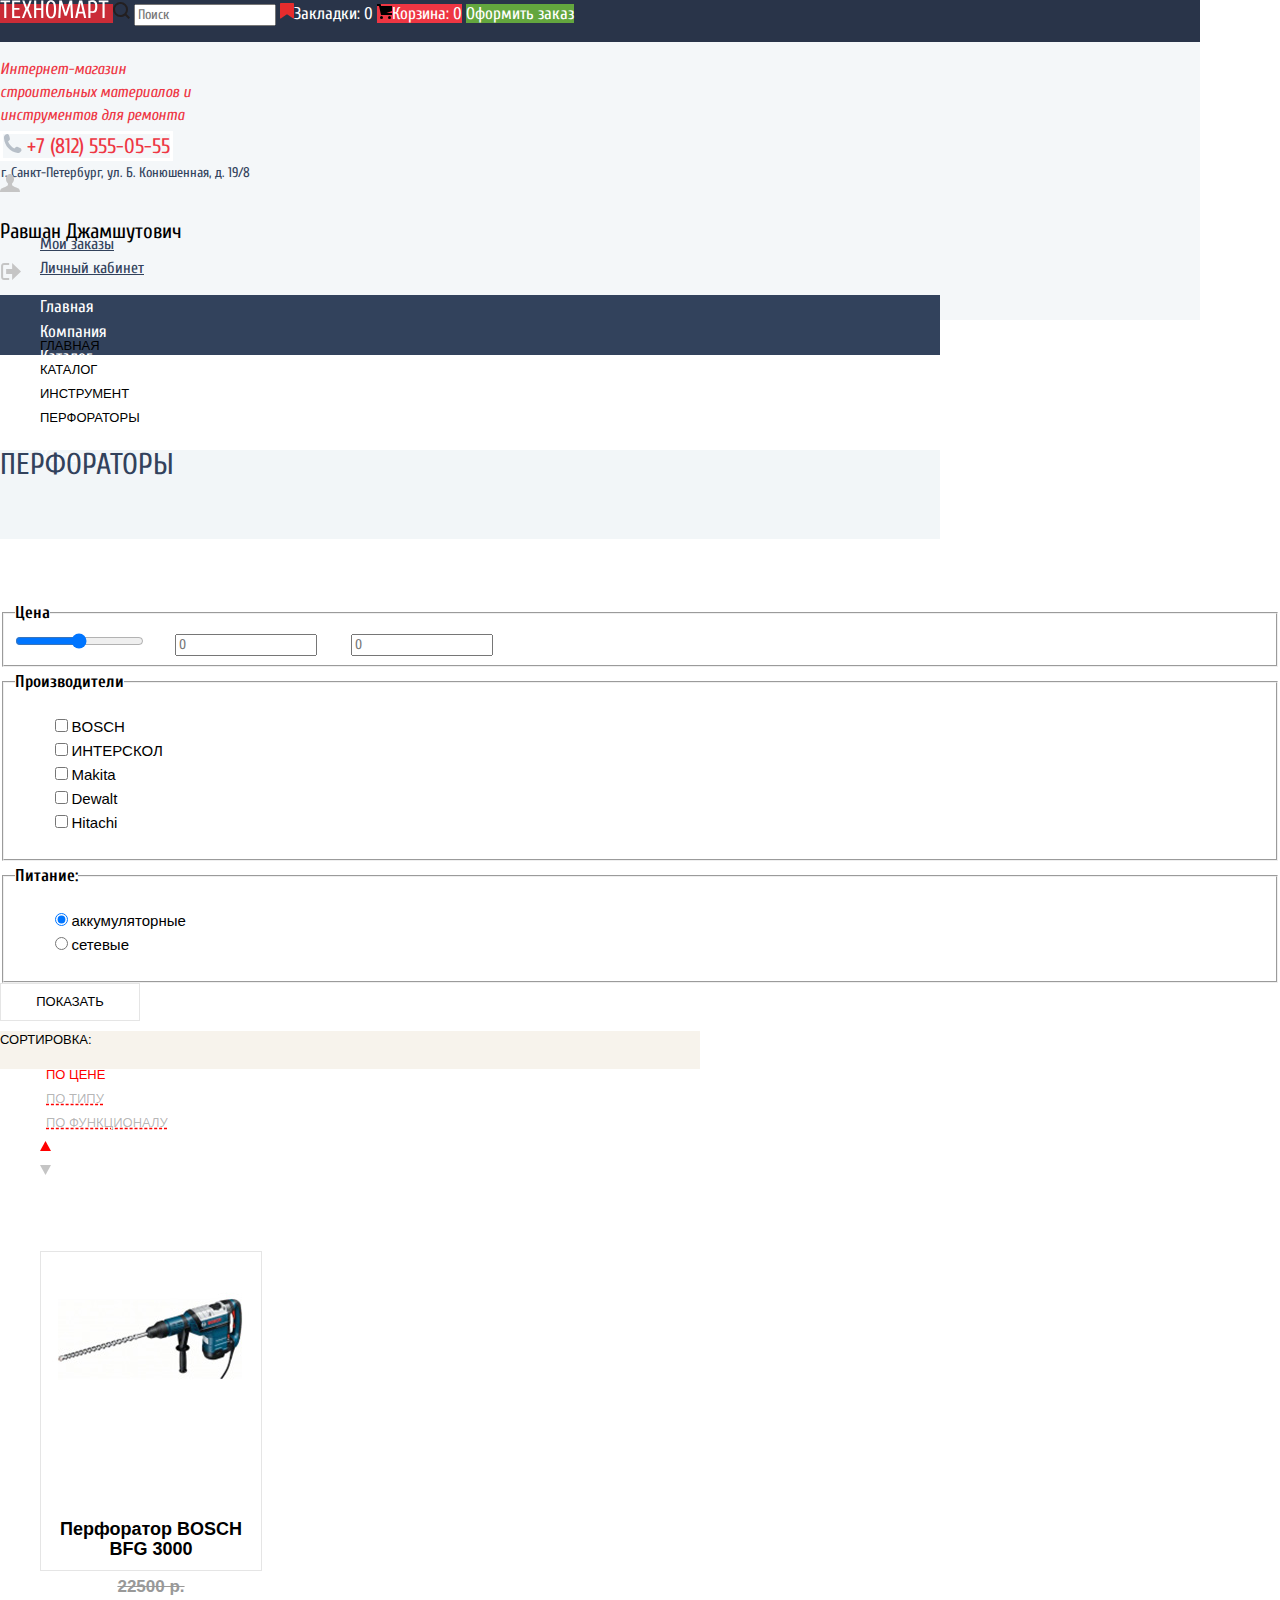
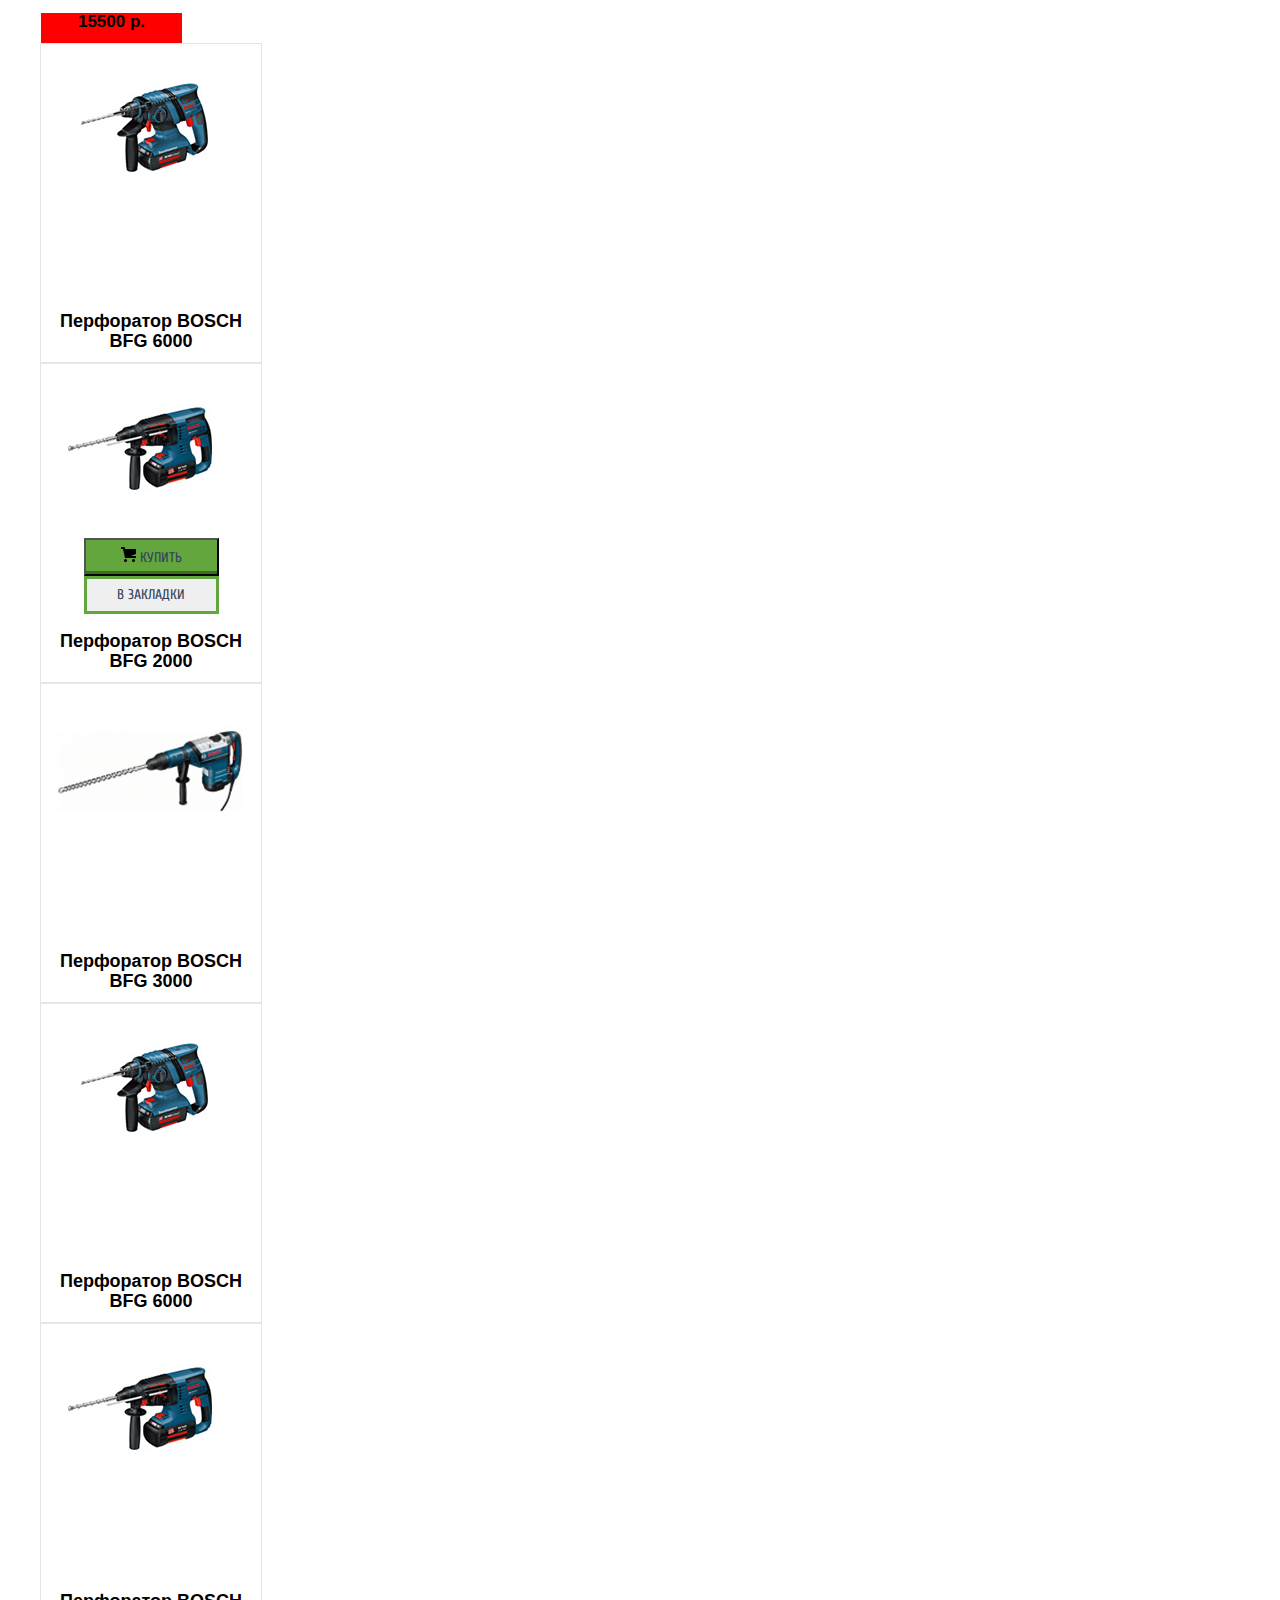
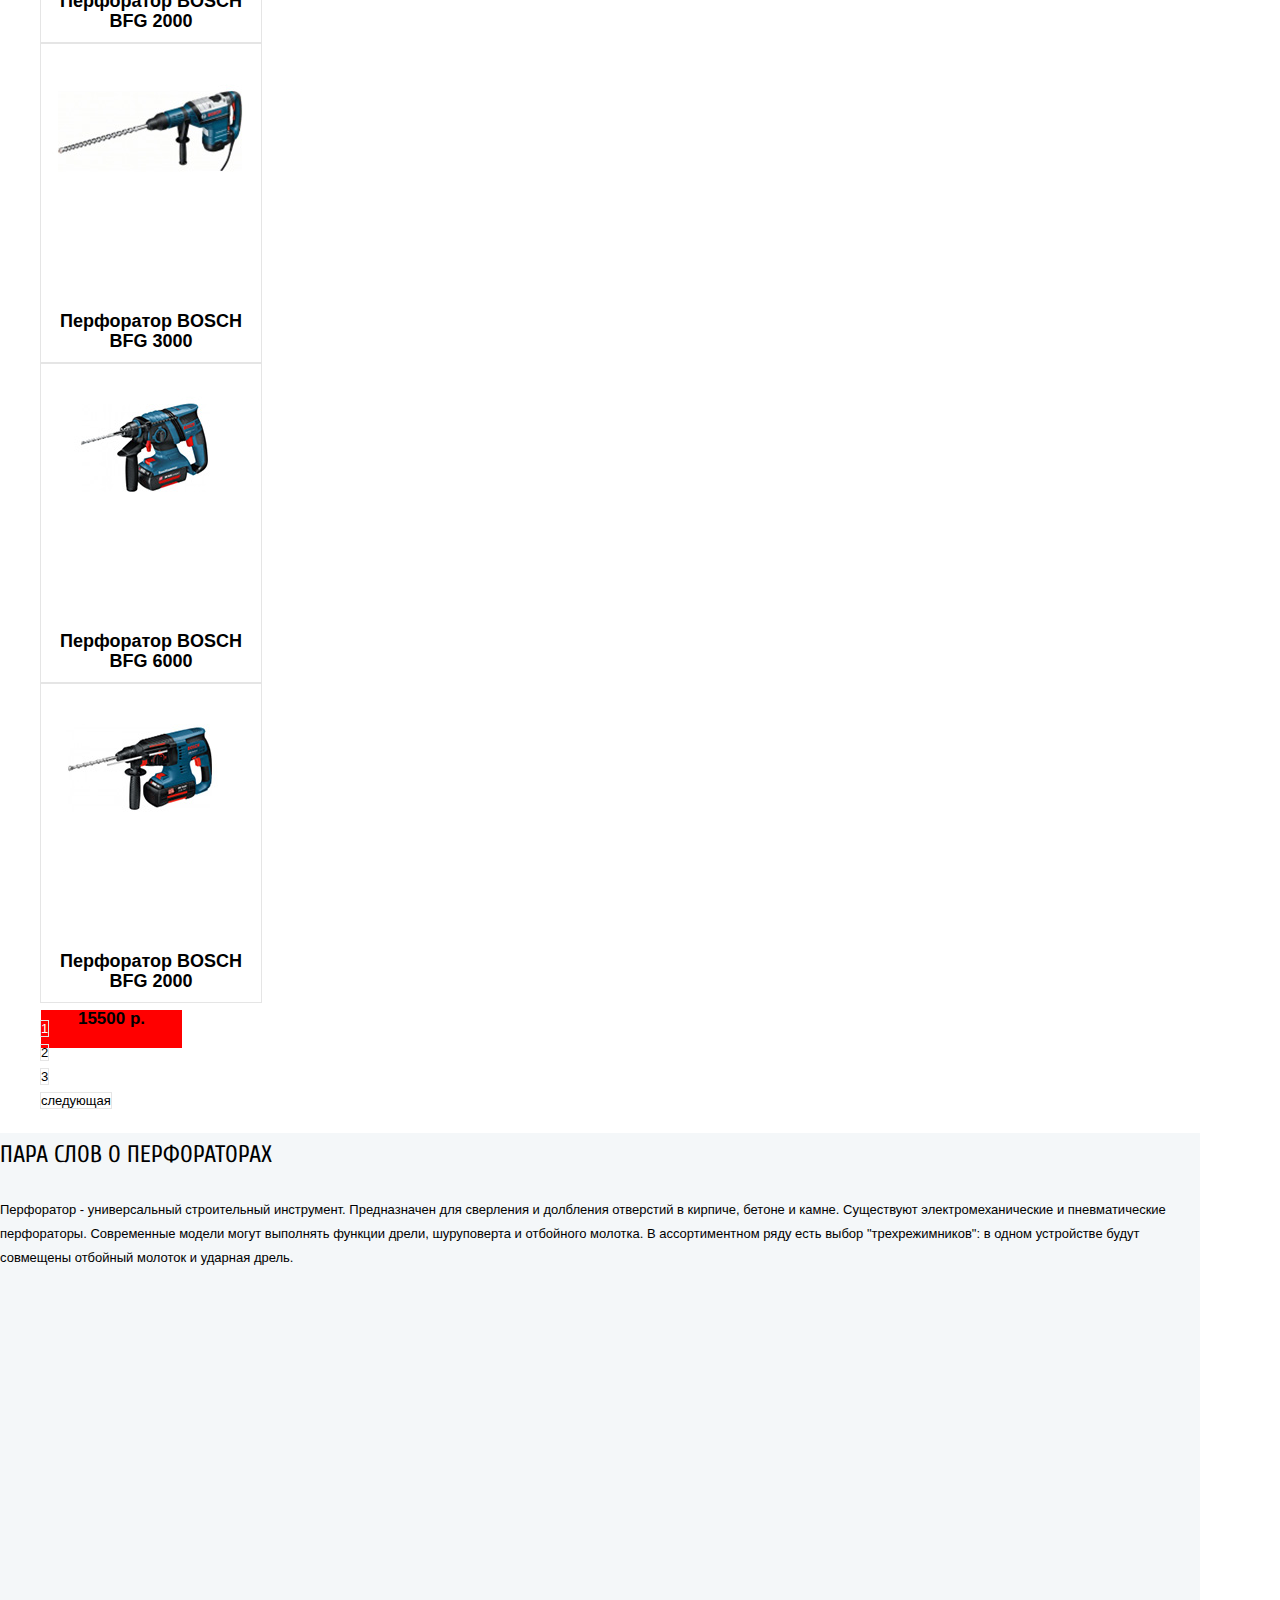
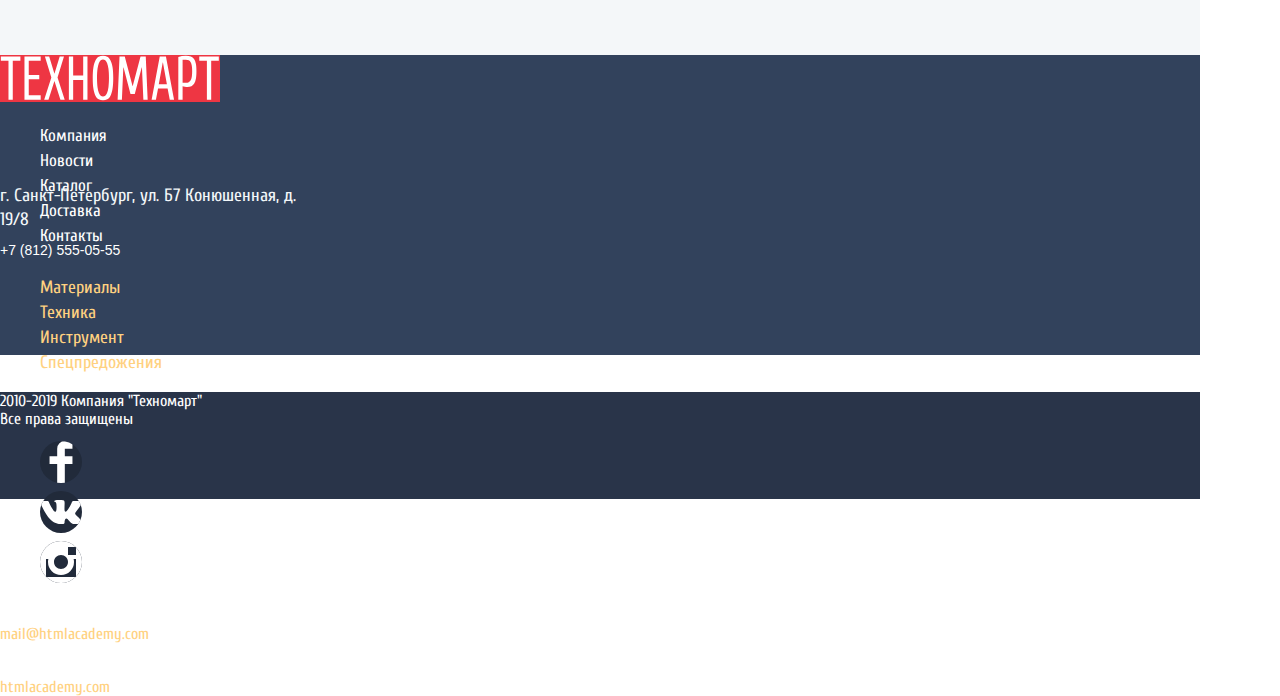
==== catalog.html @ 570074af "add action in css" ====
<!DOCTYPE html>
<html lang="ru">

<head>
    <meta charset="utf-8">
    <title>HTML Academy: Техномарт</title>
    <link href="https://fonts.googleapis.com/css?family=Cuprum:400,400i,700|PT+Sans:400,700&display=swap&subset=cyrillic" rel="stylesheet">
    <link href="css/normalize.css" rel="stylesheet">
    <link href="css/style.css" rel="stylesheet">
</head>

<body>
    <header class="top-background">
        <div>
            <div class="nav-top menu-back">
            <a href="index.html" class="logo-back">
                <img src="img/logo.svg" width="109px" height="19px" alt="logo" />
            </a>
            <span>
                <img src="img/icon-search.svg" width="17px" height="17px" alt="find" />
              <input type="text" placeholder="Поиск">
            </span>
                <a href="#"><img src="img/icon-bookmark.svg" width="14px" height="16px" alt="bookmark" />Закладки: 0</a>
                <a class="cart-full" href="#"><img src="img/cart-icon.svg" width="15px" height="15px" alt="cart" />Корзина: 0</a>
                <a class="make-order-button" href="#">Оформить заказ</a>
            </div>
        </div>
        <div>
            <div>
                <p class="site-description">
                    Интернет-магазин строительных материалов и инструментов для ремонта
                </p>
                <div>
                    <a class="phone-back" href="#">
                        <img src="img/icon-phone.svg" width="19px" height="19px" alt="phone" /> +7 (812) 555-05-55
                    </a>
                    <address class="top-address">г. Санкт-Петербург, ул. Б. Конюшенная, д. 19/8</address>
                </div>
                <div>
                    <div class="user-back">
                            <svg width="20" height="18" viewBox="0 0 20 18">
                                <path d="M17.881 14.166c-2.144-.735-4.256-1.666-5.207-2.39-.657-.501-.77-1.618-.517-2.415 1.118-.903 1.864-2.477 1.864-4.278C14.021 2.276 12.221 0 10 0S5.979 2.276 5.979 5.083c0 1.801.746 3.374 1.863 4.277.253.798.141 1.915-.517 2.416-.95.724-3.063 1.654-5.207 2.39S0 18 0 18h20s.025-3.099-2.119-3.834z"/>
                            </svg>
                        <p>Равшан Джамшутович</p>
                        <svg width="21" height="17" viewBox="0 0 21 17">
                                <path d="M21 8.5L12.125 0v6h-6v5h6v6z"/>
                                <path d="M3.106 13.952V3.048c.018-.376.171-1.057 1.01-1.057h5.027V0H4.116C1.938 0 1.112 1.81 1.087 3.027v10.946C1.112 15.189 1.938 17 4.116 17h5.027v-1.99H4.116c-.839 0-.992-.683-1.01-1.058z"/>
                        </svg>
                    </div>
                    <ul>
                        <li><a class="settings" href="#">Мои заказы</a></li>
                        <li><a class="settings" href="#">Личный кабинет</a></li>
                    </ul>
                </div>
            </div>
        </div>
        <div>
            <nav class="menu-nav-back">
                <ul>
                    <li><a href="index.html">Главная</a></li>
                    <li><a href="company.html">Компания</a></li>
                    <li><a>Каталог</a></li>
                    <li><a href="news.html">Новости</a></li>
                    <li><a href="sale.html">Спецпредожения</a></li>
                    <li><a href="sheepping.html">Доставка</a></li>
                    <li><a href="contacts.html">Контакты</a></li>
                </ul>
            </nav>
        </div>
    </header>
    <main>
        <ul class="brod">
            <li><a href="index.html">Главная</a></li>
            <li><a href="catalog.html">Каталог</a></li>
            <li><a href="#">Инструмент</a></li>
            <li><a>Перфораторы</a></li>
        </ul>
        <div class="category-back">
            <h1>Перфораторы</h1>
        </div>
        <div>
            <section>
                <h2>Фильтр</h2>
                <form action="/">
                    <fieldset>
                        <legend class="filter-category">Цена</legend>
                        <input type="range">
                        <label for="filter-min-price">мин</label>
                        <input type="text" name="min-price" id="filter-min-price" placeholder="0">
                        <label for="filter-max-price">макс</label>
                        <input type="text" name="max-price" id="filter-max-price" placeholder="0">
                    </fieldset>
                    <fieldset>
                        <legend class="filter-category">Производители</legend>
                        <ul>
                            <li>
                                <input type="checkbox" name="bosch" id="filter-bosch">
                                <label class="filter-item" for="filter-bosch">BOSCH</label>
                            </li>
                            <li>
                                <input type="checkbox" name="interscol" id="filter-interscol">
                                <label class="filter-item" for="filter-interscol">ИНТЕРСКОЛ</label>
                            </li>
                            <li>
                                <input type="checkbox" name="makita" id="filter-makita">
                                <label class="filter-item" for="filter-makita">Makita</label>
                            </li>
                            <li>
                                <input type="checkbox" name="dewalt" id="filter-dewalt">
                                <label class="filter-item" for="filter-dewalt">Dewalt</label>
                            </li>
                            <li>
                                <input type="checkbox" name="hitachi" id="filter-hitachi">
                                <label class="filter-item" for="filter-hitachi">Hitachi</label>
                            </li>
                        </ul>
                    </fieldset>
                    <fieldset>
                        <legend class="filter-category">Питание:</legend>
                        <ul>
                            <li>
                                <input type="radio" name="power-group" value="acc" id="filter-accumulator" checked>
                                <label class="filter-item" for="filter-accumulator">аккумуляторные</label>
                            </li>
                            <li>
                                <input type="radio" name="power-group" value="not-acc" id="filter-not-acc">
                                <label class="filter-item" for="filter-not-acc">сетевые</label>
                            </li>
                        </ul>
                    </fieldset>
                    <button class="next-button" type="submit">Показать</button>
                </form>
            </section>
            <div>
                <section class="sort-back">
                    <h2>Сортировка:</h2>
                    <ul>
                        <li><button class="sort-item sort-item-active" type="button">по цене</button></li>
                        <li><button class="sort-item" type="button">по типу</button></li>
                        <li><button class="sort-item" type="button">по функционалу</button></li>
                        <li>
                                <svg class="sort-item sort-item-active" width="11" height="10" viewBox="0 0 11 10">
                                    <path d="M5.5 0L0 10h11z"/>
                                </svg>
                        </li>
                        <li>
                                <svg class="sort-item" width="11" height="10" viewBox="0 0 11 10">
                                    <path d="M5.5 10L0 0h11"/>
                                </svg>

                        </li>
                    </ul>
                </section>
                <br><br><br><br><br><br><br>
                <section>
                    <h2 class="visually-hidden">Товары</h2>
                    <ul>
                        <li>
                            <div class="item-back">
                                <img src="img/item-image-1.jpg" width="218px" height="170px" alt="">
                                <div class="card-buttons">
                                    <button class="buy-button" type="button"><img src="img/cart-icon.svg" alt=""> Купить</button>
                                    <button class="bookmark-button" type="button">В закладки</button>
                                </div>
                                <h3>Перфоратор BOSCH BFG 3000</h3>
                                <p class="item-old-price">22500 р.</p>
                                <p class="item-button">15500 р.</p>
                            </div>
                        </li>
                        <li><br></li>
                        <li><br></li>
                        <li><br></li>
                        <li>
                            <div class="item-back">
                                <img src="img/item-image-2.jpg" alt="">
                                <div class="card-buttons">
                                    <button class="buy-button" type="button"><img src="img/cart-icon.svg" alt=""> Купить</button>
                                    <button class="bookmark-button" type="button">В закладки</button>
                                </div>
                                <h3>Перфоратор BOSCH BFG 6000</h3>
                                <p class="item-old-price">30500 р.</p>
                                <p class="item-button">25500 р.</p>
                            </div>
                        </li>
                        <li>
                            <div class="item-back">
                                <img src="img/item-image-3.jpg" alt="">
                                <div>
                                    <button class="buy-button" type="button"><img src="img/cart-icon.svg" alt=""> Купить</button>
                                    <button class="bookmark-button" type="button">В закладки</button>
                                </div>
                                <h3>Перфоратор BOSCH BFG 2000</h3>
                                <p class="item-button">15500 р.</p>
                            </div>
                        </li>
                        <li>
                            <div class="item-back">
                                <img src="img/item-image-1.jpg" alt="">
                                <div class="card-buttons">
                                    <button class="buy-button" type="button"><img src="img/cart-icon.svg" alt=""> Купить</button>
                                    <button class="bookmark-button" type="button">В закладки</button>
                                </div>
                                <h3>Перфоратор BOSCH BFG 3000</h3>
                                <p class="item-old-price">22500 р.</p>
                                <p class="item-button">15500 р.</p>
                            </div>
                        </li>
                        <li>
                            <div class="item-back">
                                <img src="img/item-image-2.jpg" alt="">
                                <div class="card-buttons">
                                    <button class="buy-button" type="button"><img src="img/cart-icon.svg" alt=""> Купить</button>
                                    <button class="bookmark-button" type="button">В закладки</button>
                                </div>
                                <h3>Перфоратор BOSCH BFG 6000</h3>
                                <p class="item-old-price">30500 р.</p>
                                <p class="item-button">25500 р.</p>
                            </div>
                        </li>
                        <li>
                            <div class="item-back">
                                <img src="img/item-image-3.jpg" alt="">
                                <div class="card-buttons">
                                    <button class="buy-button" type="button"><img src="img/cart-icon.svg" alt=""> Купить</button>
                                    <button class="bookmark-button" type="button">В закладки</button>
                                </div>
                                <h3>Перфоратор BOSCH BFG 2000</h3>
                                <p class="item-button">15500 р.</p>
                            </div>
                        </li>
                        <li>
                            <div class="item-back">
                                <img src="img/item-image-1.jpg" alt="">
                                <div class="card-buttons">
                                    <button class="buy-button" type="button"><img src="img/cart-icon.svg" alt=""> Купить</button>
                                    <button class="bookmark-button" type="button">В закладки</button>
                                </div>
                                <h3>Перфоратор BOSCH BFG 3000</h3>
                                <p class="item-old-price">22500 р.</p>
                                <p class="item-button">15500 р.</p>
                            </div>
                        </li>
                        <li>
                            <div class="item-back">
                                <img src="img/item-image-2.jpg" alt="">
                                <div class="card-buttons">
                                    <button class="buy-button" type="button"><img src="img/cart-icon.svg" alt=""> Купить</button>
                                    <button class="bookmark-button" type="button">В закладки</button>
                                </div>
                                <h3>Перфоратор BOSCH BFG 6000</h3>
                                <p class="item-old-price">30500 р.</p>
                                <p class="item-button">25500 р.</p>
                            </div>
                        </li>
                        <li>
                            <div class="item-back">
                                <img src="img/item-image-3.jpg" alt="">
                                <div class="card-buttons">
                                    <button class="buy-button" type="button"><img src="img/cart-icon.svg" alt=""> Купить</button>
                                    <button class="bookmark-button" type="button">В закладки</button>
                                </div>
                                <h3>Перфоратор BOSCH BFG 2000</h3>
                                <p class="item-button">15500 р.</p>
                            </div>
                        </li>
                    </ul>
                </section>
                <ul>
                    <li><a class="page-item page-item-active" >1</a></li>
                    <li><a class="page-item" href="#">2</a></li>
                    <li><a class="page-item" href="#">3</a></li>
                    <li><a class="page-item" href="#">следующая</a></li>
                </ul>
            </div>
        </div>
        <section>
            <div class="service-back">
                <h2>Пара слов о перфораторах</h2>
                <p>Перфоратор - универсальный строительный инструмент. Предназначен для сверления и долбления отверстий в кирпиче, бетоне и камне. Существуют электромеханические и пневматические перфораторы. Современные модели могут выполнять функции дрели,
                    шуруповерта и отбойного молотка. В ассортиментном ряду есть выбор "трехрежимников": в одном устройстве будут совмещены отбойный молоток и ударная дрель.
                </p>
            </div>
        </section>
    </main>
    <footer class="footer-nav-back">
        <section>
            <div>
                <img class="logo-back" src="img/logo.svg" alt="logo" />
                <nav class="menu-nav-back">
                    <ul>
                        <li><a href="company.html">Компания</a></li>
                        <li><a href="news.html">Новости</a></li>
                        <li><a href="catalog.html">Каталог</a></li>
                        <li><a href="sheepping.html">Доставка</a></li>
                        <li><a href="contacts.html">Контакты</a></li>
                    </ul>
                </nav>
            </div>
        </section>
        <section>
            <div>
                <h2 class="visually-hidden">Контакты</h2>
                <div>
                    <address class="footer-address">г. Санкт-Петербург, ул. Б7 Конюшенная, д. 19/8</address>
                    <p>+7 (812) 555-05-55</p>
                </div>
                <ul class="content">
                    <li><a href="#">Материалы</a></li>
                    <li><a href="#">Техника</a></li>
                    <li><a href="#">Инструмент</a></li>
                    <li><a href="#">Спецпредожения</a></li>
                </ul>
            </div>
        </section>
        <section class="footer-contacts-back">
            <div class="footer-tm-mail">
                <p class="tm">
                    2010-2019 Компания "Техномарт" <br /> Все права защищены
                </p>
                <ul>
                    <li>
                        <a href="#"><img class="icon-back" src="img/fb-icon.svg" alt="fb" /></a>
                    </li>
                    <li>
                        <a href="#"><img class="icon-back" src="img/vk-icon.svg" alt="vk" /></a>
                    </li>
                    <li>
                        <a href="#"><img class="icon-back" src="img/insta-icon.svg" alt="inst" /></a>
                    </li>
                </ul>
                <p>
                    Обратная связь: <br />
                    <a class="mailhtmlacademyru" href="#">mail@htmlacademy.com</a>
                </p>
                <p>
                    Разработано: <br />
                    <a class="htmlacademyru" href="https://htmlacademy.ru/intensive/htmlcss">htmlacademy.com</a
            >
          </p>
        </div>
      </section>
    </footer>
    <div class="visually-hidden">
        <button type="button"><img src="img/modal-close.svg" alt="закрыть"></button>
        <div>
            <img src="img/modal-check.svg" alt="">
            <p>Товар добавлен в корзину</p>
        </div>
        <div>
            <button type="button">оформить заказ</button>
            <button type="button">продолжить покупки</button>
        </div>
    </div>
</body>

</html>
---- css/style.css ----
body {
  font-family: "Cuprum", Arial, sans-serif;
  font-size: 14px;
  line-height: 24px;
  text-align: left;
  color: white;
}

a {
  text-decoration: none;
}

p {
  font-family: "PT Sans Narrow", Arial, sans-serif;
}

li {
  list-style-type: none;
}

.visually-hidden {
  position: absolute;
  width: 1px;
  height: 1px;
  margin: -1px;
  border: 0;
  padding: 0;
  clip: rect(0 0 0 0);
  overflow: hidden;
}

.logo-back {
  width: 220px;
  height: 47px;
  background-color: #ee3643;
}

.logo-back:hover,
.logo-back:focus {
  background-color: #ca2c37;
}

.logo-back:active {
  background-color: #ba2732;
}

.input-search {
  background-color: #293449;
  border: none;
  font-size: 17px;
  color: white;
}

.input-search:focus,
.input-search:active {
  background-color: white;
}

.search-icon:focus {
  fill: red;
}

.make-order-button {
  width: 150px;
  height: 42px;
  background-color: #63a63e;
}
.make-order-button:focus,
.make-order-button:hover {
  background-color: #5fbb2d;
}
.make-order-button:active {
  background-color: #518534;
}

.cart-full {
  width: 150px;
  height: 42px;
  background-color: #ee3643;
}
.menu-back {
  width: 1200px;
  height: 42px;
  background-color: #293449;
}

.menu-nav-back {
  width: 940px;
  height: 60px;
  background-color: #32425c;
}

.menu-nav-item {
  width: 127px;
  height: 60px;
}

.menu-nav-item:hover,
.menu-nav-item:focus {
  background-color: #293449;
}

.menu-nav-item:active {
  background-color: #1d2739;
}

.menu-nav-back a,
.nav-top a {
  font-size: 17px;
  color: inherit;
}

.site-description {
  width: 196px;
  height: 60px;
  font-family: "Cuprum", Arial, sans-serif;
  font-size: 16px;
  font-style: italic;
  line-height: 1.44;
  letter-spacing: normal;
  color: #ee3643;
}

.top-background {
  width: 1200px;
  height: 320px;
  background-color: #f4f7f9;
}

.phone-back {
  width: 270px;
  height: 45px;
  border: solid 3px white;
  font-size: 21px;
  line-height: 1;
  color: #ee3643;
}

address {
  font-style: normal;
}

.top-address {
  width: 250px;
  height: 13px;
  font-size: 14px;
  line-height: 1.71;
  text-align: center;
  color: #32425c;
}

.footer-address {
  width: 322px;
  height: 40px;
  font-size: 18px;
  line-height: 1.33;
  text-align: left;
  color: #f3f7f9;
}
.footer-address p {
  font-family: "Cuprum", Arial, sans-serif;
}

.register-back,
.login-back {
  width: 150px;
  height: 45px;
  background-color: white;
  font-size: 21px;
  line-height: 1;
  letter-spacing: normal;
  color: black;
}

.login-back {
  width: 121px;
  fill: #c5c5c5;
}

.login-back:hover,
.register-back:hover {
  color: red;
  fill: #32425c;
}

.login-back:active,
.register-back:active {
  fill: #c5c5c5;
  color: rgba(0, 0, 0, 0.3);
  opacity: 0.3;
}

.user-back {
  width: 299px;
  height: 45px;
  fill: #c5c5c5;
}

.user-back p {
  font-family: "Cuprum", Arial, sans-serif;
  font-size: 21px;
  line-height: 1;
  color: black;
}

.settings {
  width: 75px;
  height: 14px;
  font-size: 16px;
  line-height: 1.13;
  color: #32425c;
  text-decoration: underline;
}

.user-back:hover {
  fill: #32425c;
}

.settings:hover {
  color: red;
}

.user-back:active,
.settings:active {
  fill: #c5c5c5;
  color: rgba(0, 0, 0, 0.3);
  opacity: 0.3;
}

.footer-nav-back {
  width: 1200px;
  height: 300px;
  background-color: #32425c;
}

.content a {
  width: 79px;
  height: 17px;
  font-size: 18px;
  line-height: 1.33;
  color: #ffd180;
}
.footer-contacts-back {
  width: 1200px;
  height: 107px;
  background-color: #293449;
}

.icon-back {
  width: 42px;
  height: 42px;
  background-color: #212a3a;
  border-radius: 21px;
}

.icon-back:hover,
.icon-back:focus,
.icon-back:active {
  background-color: #ee3643;
}

.footer-tm-mail p {
  font-family: "Cuprum", Arial, sans-serif;
  font-size: 16px;
  font-weight: normal;
  font-style: normal;
  font-stretch: normal;
  line-height: 1.13;
  letter-spacing: normal;
  text-align: left;
  color: white;
}

.footer-tm-mail a {
  color: #ffd180;
}
.footer-tm-mail:hover {
  text-decoration-style: solid;
}

.tm {
  width: 228px;
  height: 33px;
}

.mailhtmlacademyru {
  width: 135px;
  height: 32px;
}

.htmlacademyru {
  width: 96px;
  height: 34px;
}

.brod a {
  width: 53px;
  height: 9px;
  font-family: "PTSans", Arial, sans-serif;
  font-size: 13px;
  line-height: 1.38;
  color: black;
  text-transform: uppercase;
}

.description {
  color: black;
}

.description h3 {
  font-size: 30px;
  text-transform: uppercase;
}

.description p {
  font-size: 13px;
  line-height: 1.85;
}

.description li {
  font-size: 18px;
  line-height: 1.11;
}

.red-button {
  background-color: #ee3643;
  font-size: 14px;
  line-height: 1.29;
  text-align: center;
  color: white;
}

.company-button {
  width: 220px;
  height: 38px;
}

.feedback-button {
  width: 300px;
  height: 38px;
}

.category-back {
  width: 940px;
  height: 89px;
  background-color: #f2f6f8;
}

.category-back h1 {
  font-size: 30px;
  line-height: 1;
  color: #32425c;
  text-transform: uppercase;
  font-weight: normal;
}

.filter-category {
  font-size: 17px;
  font-weight: bold;
  line-height: 1.76;
  color: black;
}

.filter-item {
  font-size: 15px;
  font-family: "PTSans", Arial, sans-serif;
  line-height: 1.33;
  color: black;
}

.next-button {
  width: 140px;
  height: 38px;
  border: solid 1px #e5e5e5;
  background-color: white;
  font-family: "PTSans", Arial, sans-serif;
  font-size: 13px;
  line-height: 1.38;
  color: black;
  text-transform: uppercase;
}

.item-back {
  width: 220px;
  height: 318px;
  border: solid 1px #e5e5e5;
  background-color: white;
}

.item-back h3 {
  font-family: "PTSans", Arial, sans-serif;
  font-size: 18px;
  font-weight: bold;
  line-height: 1.11;
  text-align: center;
  color: black;
}

.item-back {
  font-family: "PTSans", Arial, sans-serif;
  font-size: 17px;
  font-weight: bold;
  line-height: 1.06;
  text-align: center;
}

.item-old-price {
  color: #999999;
  text-decoration: line-through;
}

.item-button {
  width: 141px;
  height: 38px;
  background-color: red;
  color: black;
  text-decoration: none;
}

.buy-button {
  width: 135px;
  height: 38px;
  box-shadow: inset 0px -3px 0 0 #367315;
  background-color: #63a63e;
  font-family: "Cuprum", Arial, sans-serif;
  font-size: 14px;
  line-height: 1.29;
  text-align: center;
  color: #32425c;
  text-transform: uppercase;
}

.buy-button:hover,
.buy-button:focus {
  box-shadow: inset 0px -3px 0 0 #367315;
  background-color: #5fbb2d;
}

.buy-button:active {
  background-color: #518534;
  box-shadow: none;
}

.bookmark-button {
  width: 135px;
  height: 38px;
  border: solid 3px #63a63e;
  font-family: "Cuprum", Arial, sans-serif;
  font-size: 14px;
  line-height: 1.29;
  text-align: center;
  color: #32425c;
  text-transform: uppercase;
}

.bookmark-button:hover,
.bookmark-button:focus {
  border: solid 3px #32425c;
}

.bookmark-button:active {
  opacity: 0.3;
  border: solid 3px #32425c;
}

.sort-back {
  width: 700px;
  height: 38px;
  background-color: #f7f3ec;
}

.sort-back h2,
.sort-item {
  font-family: "PTSans", Arial, sans-serif;
  font-size: 13px;
  line-height: 1.38;
  color: #000000;
  text-transform: uppercase;
  font-weight: normal;
}

.sort-item {
  background-color: inherit;
  border: none;
  color: rgba(0, 0, 0, 0.3);
  text-decoration: underline;
  text-decoration-style: dashed;
  text-decoration-color: red;
  fill: #c5c5c5;
}

.sort-item:hover,
.sort-item:focus {
  text-decoration-style: solid;
  color: black;
  fill: #231f20;
}

.sort-item-active {
  color: red;
  text-decoration: none;
  fill: red;
}

.page-item {
  width: 38px;
  height: 38px;
  border: solid 1px #e5e5e5;
  font-family: "PTSans", Arial, sans-serif;
  font-size: 13px;
  line-height: 1.38;
  text-align: center;
  color: black;
}

.page-item:hover,
.page-item:focus {
  border: solid 1px #bdc6ca;
}
.page-item:active {
  border: solid 1px red;
}

.page-item-active {
  background-color: red;
  color: inherit;
}

.service-back {
  width: 1200px;
  height: 261px;
  background-color: #f4f7f9;
  color: black;
  font-family: "PTSans", Arial, sans-serif;
  font-size: 13px;
  line-height: 1.85;
}

.service-back h2 {
  font-family: "Cuprum", Arial, sans-serif;
  font-size: 24px;
  text-transform: uppercase;
  font-weight: normal;
}

.card {
  width: 300px;
  height: 123px;
}

.yellow-back {
  background-color: #ffc047;
}

.blue-back {
  background-color: blue;
}

.pink-back {
  background-color: #dc91d8;
}

.green-back {
  background-color: #8ed78f;
}

.slider-button {
  width: 195px;
  height: 38px;
  background-color: #ee3643;
  text-transform: uppercase;
  color: white;
}
.slider-button:hover,
.slider-button:focus {
  background-color: #ca2c37;
}
.slider-button:active {
  background-color: #ba2732;
}

.cart-button {
  width: 135px;
  height: 38px;
  opacity: 0.1;
  background-color: #000000;
  color: white;
  font-size: 14px;
  line-height: 1.29;
  text-align: center;
  text-transform: uppercase;
}

.cart-button:hover {
  opacity: 0.2;
}

.cart-button:active {
  opacity: 0.3;
}
.card h3 {
  font-size: 24px;
  font-weight: bold;
  line-height: 1.25;
}

.card-buttons {
  opacity: 0;
}

li:hover .card-buttons {
  opacity: 1;
}

.popular-back {
  width: 940px;
  height: 89px;
  background-color: #f9f5f0;
  font-size: 30px;
  text-transform: uppercase;
  color: #32425c;
  font-weight: normal;
}

.popular-button {
  width: 253px;
  height: 38px;
  background-color: #ee3643;
  font-size: 14px;
  line-height: 1.29;
  text-transform: uppercase;
}
.brand-background {
  width: 220px;
  height: 145px;
  text-align: center;
  border: solid 1px #eaeaea;
  background-color: #ffffff;
}
.brand-background:hover,
.brand-background:focus {
  box-shadow: 0px 10px 25px 0 rgba(41, 52, 73, 0.5);
}

.brand-background:active {
  opacity: 0.3;
  box-shadow: 0px 4px 10px 0 rgba(41, 52, 73, 0.5);
}

.service-back {
  width: 1200px;
  height: 522px;
  background-color: #f4f7f9;
}
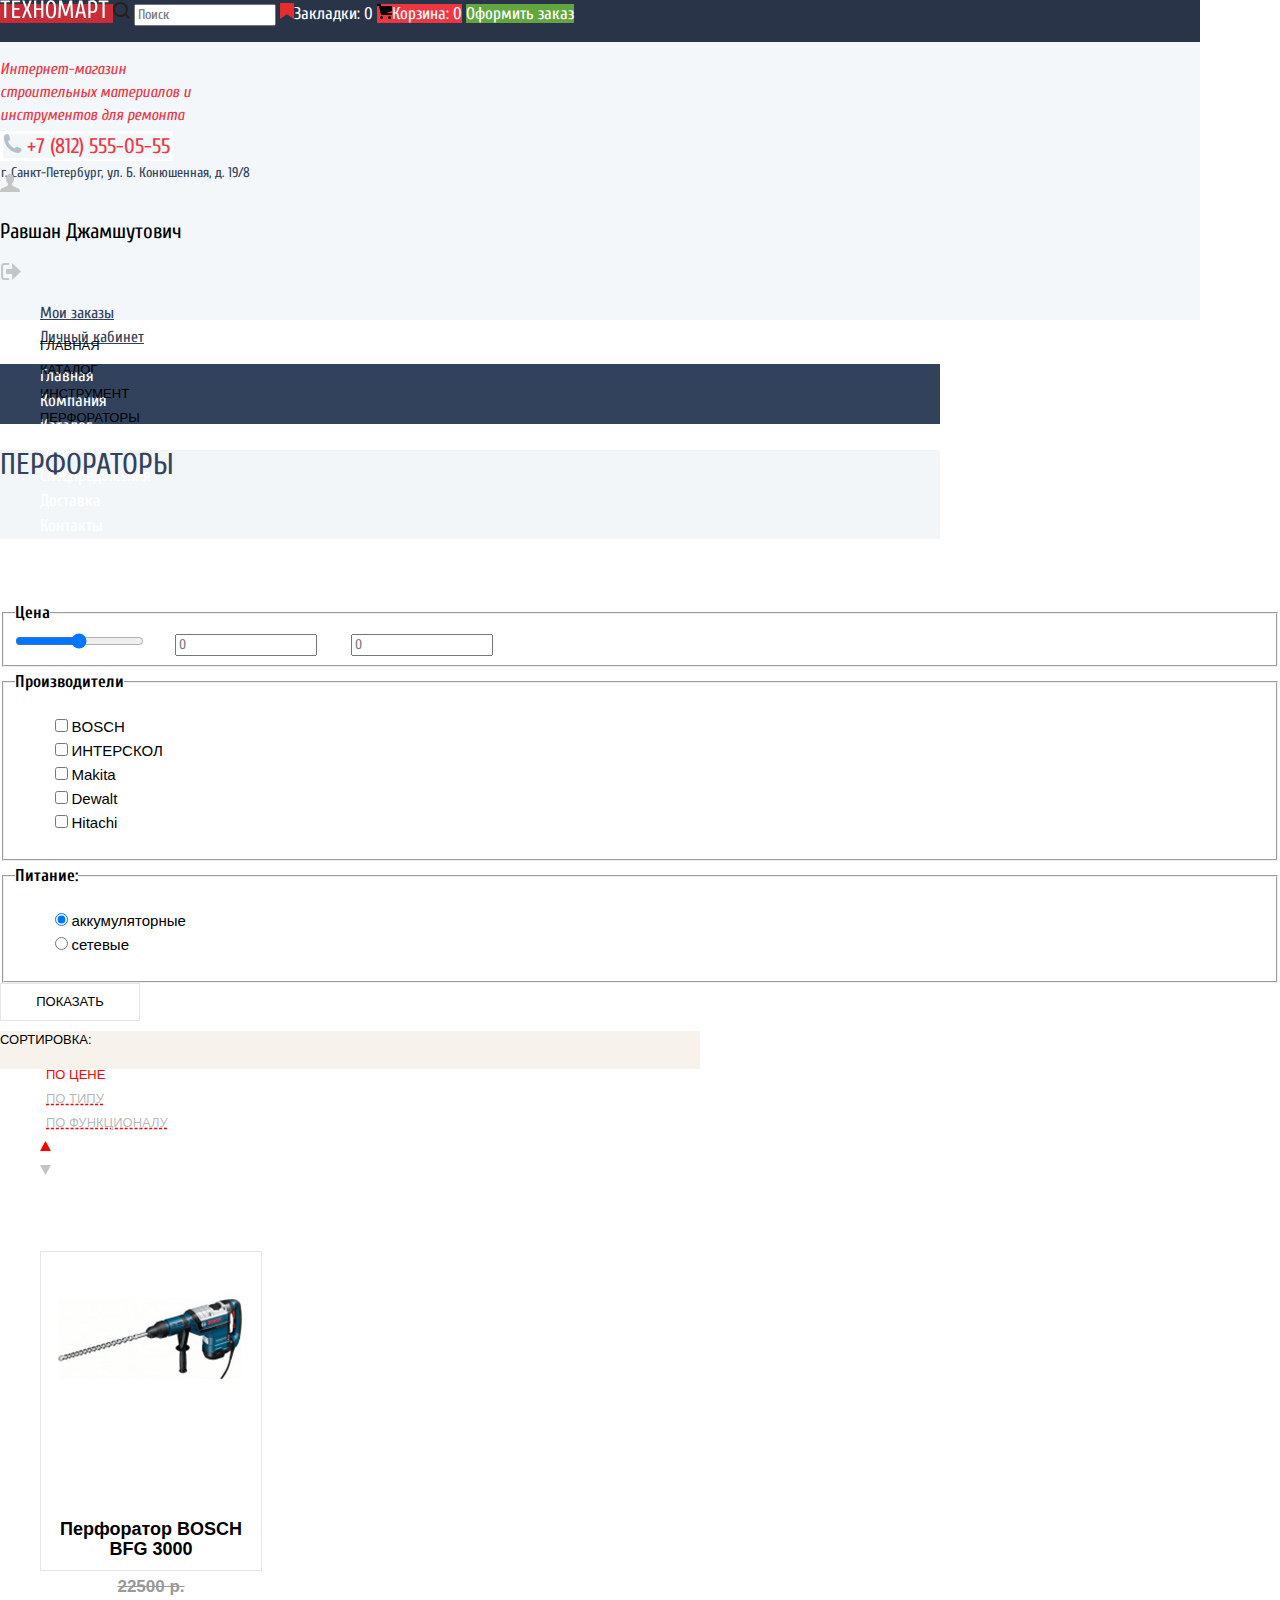
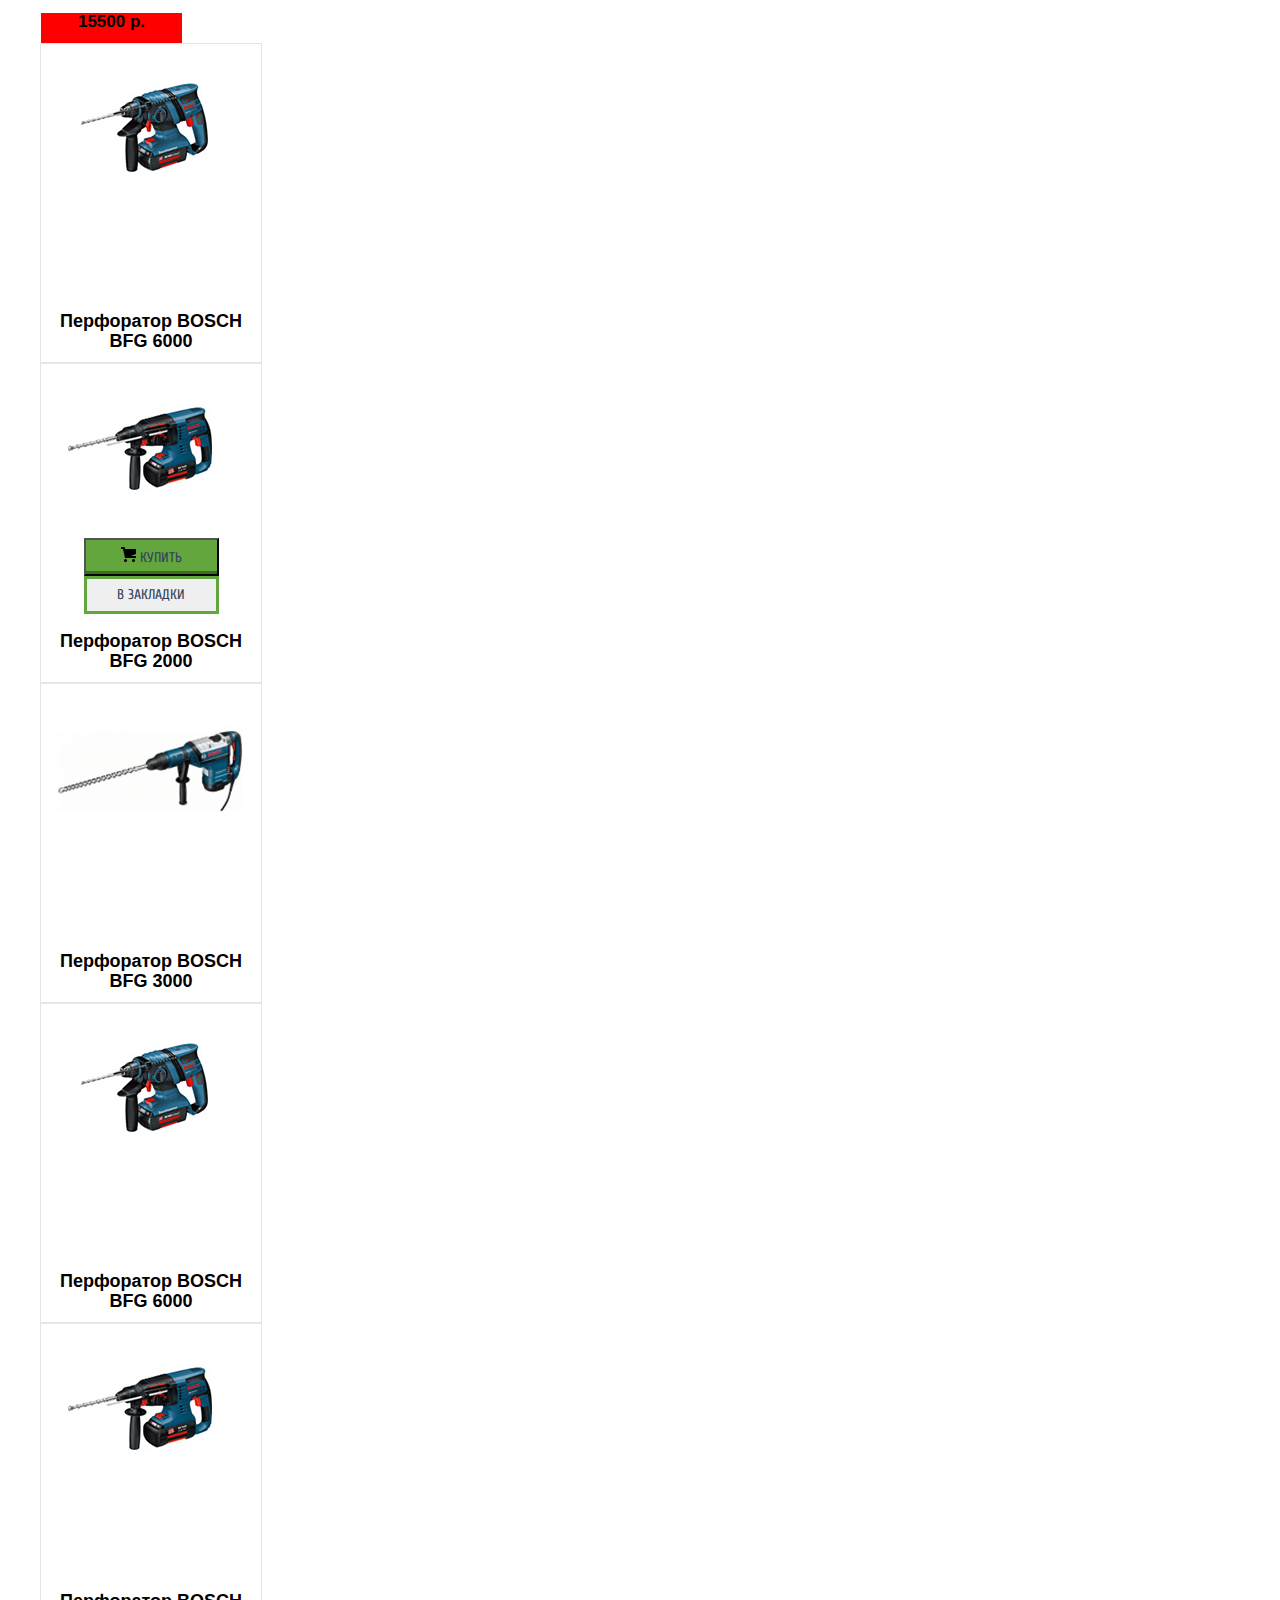
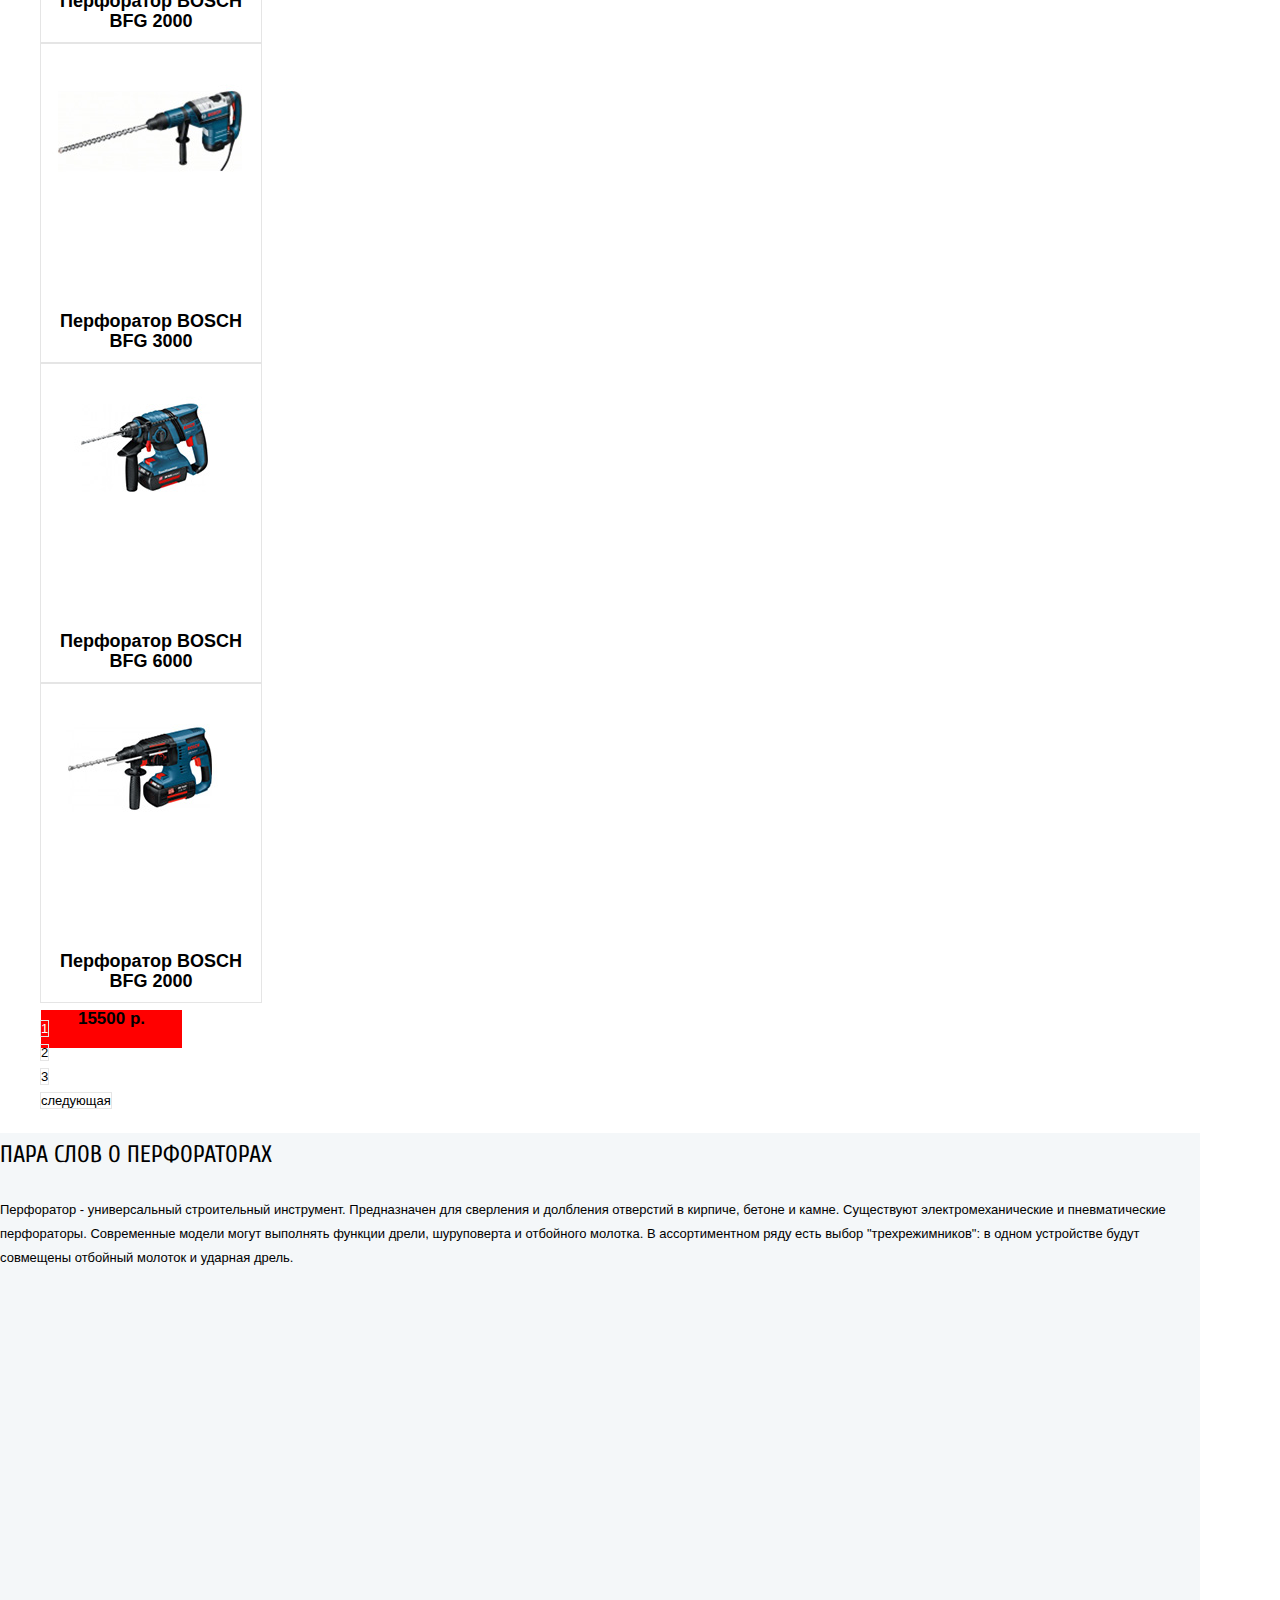
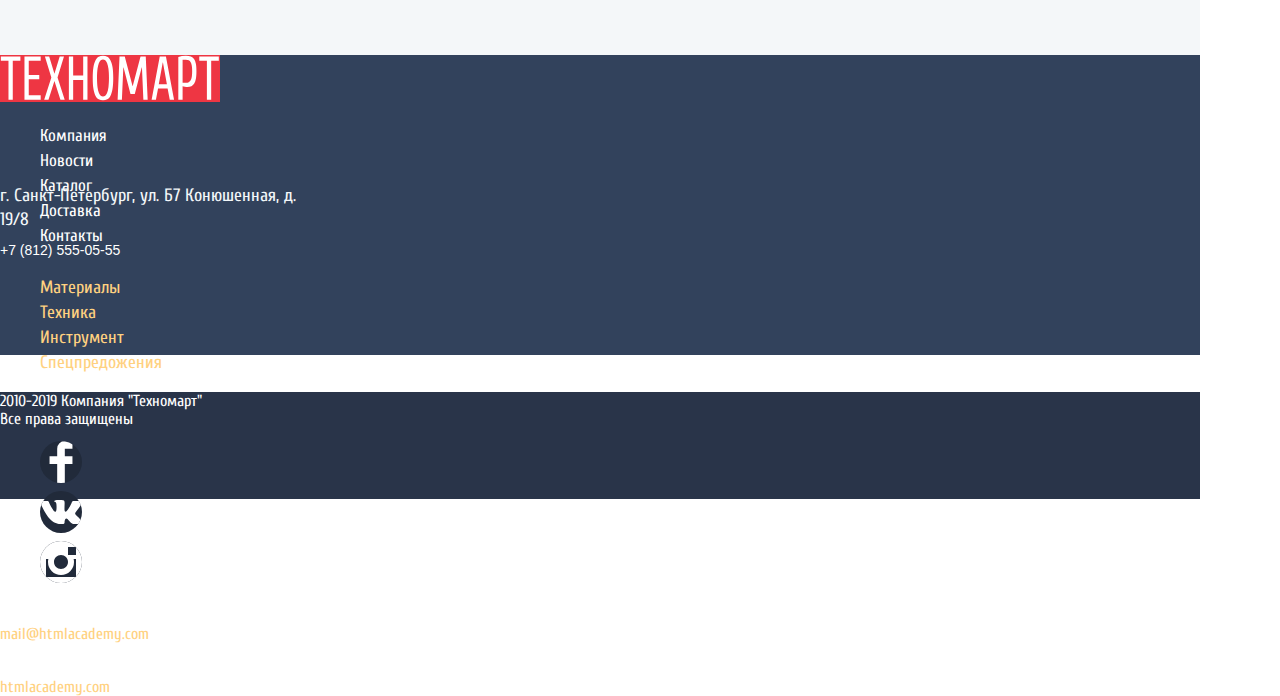
==== commit b008aefa: "fix bugs" ====
--- a/catalog.html
+++ b/catalog.html
@@ -13,10 +13,10 @@
     <header class="top-background">
         <div>
             <div class="nav-top menu-back">
-            <a href="index.html" class="logo-back">
-                <img src="img/logo.svg" width="109px" height="19px" alt="logo" />
-            </a>
-            <span>
+                <a href="index.html" class="logo-back logo-back-hearer">
+                    <img src="img/logo.svg" width="109px" height="19px" alt="logo" />
+                </a>
+                <span>
                 <img src="img/icon-search.svg" width="17px" height="17px" alt="find" />
               <input type="text" placeholder="Поиск">
             </span>
@@ -37,16 +37,15 @@
                     <address class="top-address">г. Санкт-Петербург, ул. Б. Конюшенная, д. 19/8</address>
                 </div>
                 <div>
-                    <div class="user-back">
-                            <svg width="20" height="18" viewBox="0 0 20 18">
+                    <a class="user-back" href=""> <svg width="20" height="18" viewBox="0 0 20 18">
                                 <path d="M17.881 14.166c-2.144-.735-4.256-1.666-5.207-2.39-.657-.501-.77-1.618-.517-2.415 1.118-.903 1.864-2.477 1.864-4.278C14.021 2.276 12.221 0 10 0S5.979 2.276 5.979 5.083c0 1.801.746 3.374 1.863 4.277.253.798.141 1.915-.517 2.416-.95.724-3.063 1.654-5.207 2.39S0 18 0 18h20s.025-3.099-2.119-3.834z"/>
                             </svg>
                         <p>Равшан Джамшутович</p>
                         <svg width="21" height="17" viewBox="0 0 21 17">
                                 <path d="M21 8.5L12.125 0v6h-6v5h6v6z"/>
                                 <path d="M3.106 13.952V3.048c.018-.376.171-1.057 1.01-1.057h5.027V0H4.116C1.938 0 1.112 1.81 1.087 3.027v10.946C1.112 15.189 1.938 17 4.116 17h5.027v-1.99H4.116c-.839 0-.992-.683-1.01-1.058z"/>
-                        </svg>
-                    </div>
+                        </svg></a>
+
                     <ul>
                         <li><a class="settings" href="#">Мои заказы</a></li>
                         <li><a class="settings" href="#">Личный кабинет</a></li>
@@ -139,12 +138,12 @@
                         <li><button class="sort-item" type="button">по типу</button></li>
                         <li><button class="sort-item" type="button">по функционалу</button></li>
                         <li>
-                                <svg class="sort-item sort-item-active" width="11" height="10" viewBox="0 0 11 10">
+                            <svg class="sort-item sort-item-active" width="11" height="10" viewBox="0 0 11 10">
                                     <path d="M5.5 0L0 10h11z"/>
                                 </svg>
                         </li>
                         <li>
-                                <svg class="sort-item" width="11" height="10" viewBox="0 0 11 10">
+                            <svg class="sort-item" width="11" height="10" viewBox="0 0 11 10">
                                     <path d="M5.5 10L0 0h11"/>
                                 </svg>
 
@@ -266,7 +265,7 @@
                     </ul>
                 </section>
                 <ul>
-                    <li><a class="page-item page-item-active" >1</a></li>
+                    <li><a class="page-item page-item-active">1</a></li>
                     <li><a class="page-item" href="#">2</a></li>
                     <li><a class="page-item" href="#">3</a></li>
                     <li><a class="page-item" href="#">следующая</a></li>
@@ -304,11 +303,11 @@
                     <address class="footer-address">г. Санкт-Петербург, ул. Б7 Конюшенная, д. 19/8</address>
                     <p>+7 (812) 555-05-55</p>
                 </div>
-                <ul class="content">
-                    <li><a href="#">Материалы</a></li>
-                    <li><a href="#">Техника</a></li>
-                    <li><a href="#">Инструмент</a></li>
-                    <li><a href="#">Спецпредожения</a></li>
+                <ul>
+                    <li><a class="content" href="#">Материалы</a></li>
+                    <li><a class="content" href="#">Техника</a></li>
+                    <li><a class="content" href="#">Инструмент</a></li>
+                    <li><a class="content" href="#">Спецпредожения</a></li>
                 </ul>
             </div>
         </section>
--- a/css/style.css
+++ b/css/style.css
@@ -1,654 +1,688 @@
 body {
-  font-family: "Cuprum", Arial, sans-serif;
-  font-size: 14px;
-  line-height: 24px;
-  text-align: left;
-  color: white;
+    font-family: "Cuprum", Arial, sans-serif;
+    font-size: 14px;
+    line-height: 24px;
+    text-align: left;
+    color: white;
 }
 
 a {
-  text-decoration: none;
+    text-decoration: none;
 }
 
 p {
-  font-family: "PT Sans Narrow", Arial, sans-serif;
+    font-family: "PT Sans Narrow", Arial, sans-serif;
 }
 
 li {
-  list-style-type: none;
+    list-style-type: none;
 }
 
 .visually-hidden {
-  position: absolute;
-  width: 1px;
-  height: 1px;
-  margin: -1px;
-  border: 0;
-  padding: 0;
-  clip: rect(0 0 0 0);
-  overflow: hidden;
+    position: absolute;
+    width: 1px;
+    height: 1px;
+    margin: -1px;
+    border: 0;
+    padding: 0;
+    clip: rect(0 0 0 0);
+    overflow: hidden;
 }
 
 .logo-back {
-  width: 220px;
-  height: 47px;
-  background-color: #ee3643;
-}
-
-.logo-back:hover,
-.logo-back:focus {
-  background-color: #ca2c37;
-}
-
-.logo-back:active {
-  background-color: #ba2732;
+    width: 220px;
+    height: 47px;
+    background-color: #ee3643;
+}
+
+.logo-back-hearer:hover,
+.logo-back-header:focus {
+    background-color: #ca2c37;
+}
+
+.logo-back-header:active {
+    background-color: #ba2732;
 }
 
 .input-search {
-  background-color: #293449;
-  border: none;
-  font-size: 17px;
-  color: white;
+    background-color: #293449;
+    border: none;
+    font-size: 17px;
+    color: white;
 }
 
 .input-search:focus,
 .input-search:active {
-  background-color: white;
+    background-color: white;
 }
 
 .search-icon:focus {
-  fill: red;
+    fill: red;
 }
 
 .make-order-button {
-  width: 150px;
-  height: 42px;
-  background-color: #63a63e;
-}
+    width: 150px;
+    height: 42px;
+    background-color: #63a63e;
+}
+
 .make-order-button:focus,
 .make-order-button:hover {
-  background-color: #5fbb2d;
-}
+    background-color: #5fbb2d;
+}
+
 .make-order-button:active {
-  background-color: #518534;
+    background-color: #518534;
 }
 
 .cart-full {
-  width: 150px;
-  height: 42px;
-  background-color: #ee3643;
-}
+    width: 150px;
+    height: 42px;
+    background-color: #ee3643;
+}
+
 .menu-back {
-  width: 1200px;
-  height: 42px;
-  background-color: #293449;
+    width: 1200px;
+    height: 42px;
+    background-color: #293449;
 }
 
 .menu-nav-back {
-  width: 940px;
-  height: 60px;
-  background-color: #32425c;
+    width: 940px;
+    height: 60px;
+    background-color: #32425c;
+}
+
+.menu-nav-back:hover,
+.menu-nav-back:focus {
+    text-decoration-style: solid;
+}
+
+.menu-nav-back:active {
+    opacity: 0.5;
 }
 
 .menu-nav-item {
-  width: 127px;
-  height: 60px;
+    width: 127px;
+    height: 60px;
 }
 
 .menu-nav-item:hover,
 .menu-nav-item:focus {
-  background-color: #293449;
+    background-color: #293449;
 }
 
 .menu-nav-item:active {
-  background-color: #1d2739;
+    background-color: #1d2739;
 }
 
 .menu-nav-back a,
 .nav-top a {
-  font-size: 17px;
-  color: inherit;
+    font-size: 17px;
+    color: inherit;
 }
 
 .site-description {
-  width: 196px;
-  height: 60px;
-  font-family: "Cuprum", Arial, sans-serif;
-  font-size: 16px;
-  font-style: italic;
-  line-height: 1.44;
-  letter-spacing: normal;
-  color: #ee3643;
+    width: 196px;
+    height: 60px;
+    font-family: "Cuprum", Arial, sans-serif;
+    font-size: 16px;
+    font-style: italic;
+    line-height: 1.44;
+    letter-spacing: normal;
+    color: #ee3643;
 }
 
 .top-background {
-  width: 1200px;
-  height: 320px;
-  background-color: #f4f7f9;
+    width: 1200px;
+    height: 320px;
+    background-color: #f4f7f9;
 }
 
 .phone-back {
-  width: 270px;
-  height: 45px;
-  border: solid 3px white;
-  font-size: 21px;
-  line-height: 1;
-  color: #ee3643;
+    width: 270px;
+    height: 45px;
+    border: solid 3px white;
+    font-size: 21px;
+    line-height: 1;
+    color: #ee3643;
 }
 
 address {
-  font-style: normal;
+    font-style: normal;
 }
 
 .top-address {
-  width: 250px;
-  height: 13px;
-  font-size: 14px;
-  line-height: 1.71;
-  text-align: center;
-  color: #32425c;
+    width: 250px;
+    height: 13px;
+    font-size: 14px;
+    line-height: 1.71;
+    text-align: center;
+    color: #32425c;
 }
 
 .footer-address {
-  width: 322px;
-  height: 40px;
-  font-size: 18px;
-  line-height: 1.33;
-  text-align: left;
-  color: #f3f7f9;
-}
+    width: 322px;
+    height: 40px;
+    font-size: 18px;
+    line-height: 1.33;
+    text-align: left;
+    color: #f3f7f9;
+}
+
 .footer-address p {
-  font-family: "Cuprum", Arial, sans-serif;
+    font-family: "Cuprum", Arial, sans-serif;
 }
 
 .register-back,
 .login-back {
-  width: 150px;
-  height: 45px;
-  background-color: white;
-  font-size: 21px;
-  line-height: 1;
-  letter-spacing: normal;
-  color: black;
+    width: 150px;
+    height: 45px;
+    background-color: white;
+    font-size: 21px;
+    line-height: 1;
+    letter-spacing: normal;
+    color: black;
 }
 
 .login-back {
-  width: 121px;
-  fill: #c5c5c5;
+    width: 121px;
+    fill: #c5c5c5;
 }
 
 .login-back:hover,
 .register-back:hover {
-  color: red;
-  fill: #32425c;
+    color: red;
+    fill: #32425c;
 }
 
 .login-back:active,
 .register-back:active {
-  fill: #c5c5c5;
-  color: rgba(0, 0, 0, 0.3);
-  opacity: 0.3;
+    fill: #c5c5c5;
+    color: rgba(0, 0, 0, 0.3);
+    opacity: 0.3;
 }
 
 .user-back {
-  width: 299px;
-  height: 45px;
-  fill: #c5c5c5;
+    width: 299px;
+    height: 45px;
+    fill: #c5c5c5;
 }
 
 .user-back p {
-  font-family: "Cuprum", Arial, sans-serif;
-  font-size: 21px;
-  line-height: 1;
-  color: black;
+    font-family: "Cuprum", Arial, sans-serif;
+    font-size: 21px;
+    line-height: 1;
+    color: black;
 }
 
 .settings {
-  width: 75px;
-  height: 14px;
-  font-size: 16px;
-  line-height: 1.13;
-  color: #32425c;
-  text-decoration: underline;
+    width: 75px;
+    height: 14px;
+    font-size: 16px;
+    line-height: 1.13;
+    color: #32425c;
+    text-decoration: underline;
 }
 
 .user-back:hover {
-  fill: #32425c;
+    fill: #32425c;
 }
 
 .settings:hover {
-  color: red;
+    color: red;
 }
 
 .user-back:active,
 .settings:active {
-  fill: #c5c5c5;
-  color: rgba(0, 0, 0, 0.3);
-  opacity: 0.3;
+    fill: #c5c5c5;
+    color: rgba(0, 0, 0, 0.3);
+    opacity: 0.3;
 }
 
 .footer-nav-back {
-  width: 1200px;
-  height: 300px;
-  background-color: #32425c;
-}
-
-.content a {
-  width: 79px;
-  height: 17px;
-  font-size: 18px;
-  line-height: 1.33;
-  color: #ffd180;
-}
+    width: 1200px;
+    height: 300px;
+    background-color: #32425c;
+}
+
+.content {
+    width: 79px;
+    height: 17px;
+    font-size: 18px;
+    line-height: 1.33;
+    color: #ffd180;
+}
+
+.content:hover,
+.content:focus {
+    text-decoration: underline;
+}
+
+.content:active {
+    opacity: 0.5;
+    ;
+}
+
 .footer-contacts-back {
-  width: 1200px;
-  height: 107px;
-  background-color: #293449;
+    width: 1200px;
+    height: 107px;
+    background-color: #293449;
 }
 
 .icon-back {
-  width: 42px;
-  height: 42px;
-  background-color: #212a3a;
-  border-radius: 21px;
+    width: 42px;
+    height: 42px;
+    background-color: #212a3a;
+    border-radius: 21px;
 }
 
 .icon-back:hover,
 .icon-back:focus,
 .icon-back:active {
-  background-color: #ee3643;
+    background-color: #ee3643;
 }
 
 .footer-tm-mail p {
-  font-family: "Cuprum", Arial, sans-serif;
-  font-size: 16px;
-  font-weight: normal;
-  font-style: normal;
-  font-stretch: normal;
-  line-height: 1.13;
-  letter-spacing: normal;
-  text-align: left;
-  color: white;
+    font-family: "Cuprum", Arial, sans-serif;
+    font-size: 16px;
+    font-weight: normal;
+    font-style: normal;
+    font-stretch: normal;
+    line-height: 1.13;
+    letter-spacing: normal;
+    text-align: left;
+    color: white;
 }
 
 .footer-tm-mail a {
-  color: #ffd180;
-}
+    color: #ffd180;
+}
+
 .footer-tm-mail:hover {
-  text-decoration-style: solid;
+    text-decoration-style: solid;
 }
 
 .tm {
-  width: 228px;
-  height: 33px;
+    width: 228px;
+    height: 33px;
 }
 
 .mailhtmlacademyru {
-  width: 135px;
-  height: 32px;
+    width: 135px;
+    height: 32px;
 }
 
 .htmlacademyru {
-  width: 96px;
-  height: 34px;
+    width: 96px;
+    height: 34px;
 }
 
 .brod a {
-  width: 53px;
-  height: 9px;
-  font-family: "PTSans", Arial, sans-serif;
-  font-size: 13px;
-  line-height: 1.38;
-  color: black;
-  text-transform: uppercase;
+    width: 53px;
+    height: 9px;
+    font-family: "PTSans", Arial, sans-serif;
+    font-size: 13px;
+    line-height: 1.38;
+    color: black;
+    text-transform: uppercase;
 }
 
 .description {
-  color: black;
+    color: black;
 }
 
 .description h3 {
-  font-size: 30px;
-  text-transform: uppercase;
+    font-size: 30px;
+    text-transform: uppercase;
 }
 
 .description p {
-  font-size: 13px;
-  line-height: 1.85;
+    font-size: 13px;
+    line-height: 1.85;
 }
 
 .description li {
-  font-size: 18px;
-  line-height: 1.11;
+    font-size: 18px;
+    line-height: 1.11;
 }
 
 .red-button {
-  background-color: #ee3643;
-  font-size: 14px;
-  line-height: 1.29;
-  text-align: center;
-  color: white;
+    background-color: #ee3643;
+    font-size: 14px;
+    line-height: 1.29;
+    text-align: center;
+    color: white;
 }
 
 .company-button {
-  width: 220px;
-  height: 38px;
+    width: 220px;
+    height: 38px;
 }
 
 .feedback-button {
-  width: 300px;
-  height: 38px;
+    width: 300px;
+    height: 38px;
 }
 
 .category-back {
-  width: 940px;
-  height: 89px;
-  background-color: #f2f6f8;
+    width: 940px;
+    height: 89px;
+    background-color: #f2f6f8;
 }
 
 .category-back h1 {
-  font-size: 30px;
-  line-height: 1;
-  color: #32425c;
-  text-transform: uppercase;
-  font-weight: normal;
+    font-size: 30px;
+    line-height: 1;
+    color: #32425c;
+    text-transform: uppercase;
+    font-weight: normal;
 }
 
 .filter-category {
-  font-size: 17px;
-  font-weight: bold;
-  line-height: 1.76;
-  color: black;
+    font-size: 17px;
+    font-weight: bold;
+    line-height: 1.76;
+    color: black;
 }
 
 .filter-item {
-  font-size: 15px;
-  font-family: "PTSans", Arial, sans-serif;
-  line-height: 1.33;
-  color: black;
+    font-size: 15px;
+    font-family: "PTSans", Arial, sans-serif;
+    line-height: 1.33;
+    color: black;
 }
 
 .next-button {
-  width: 140px;
-  height: 38px;
-  border: solid 1px #e5e5e5;
-  background-color: white;
-  font-family: "PTSans", Arial, sans-serif;
-  font-size: 13px;
-  line-height: 1.38;
-  color: black;
-  text-transform: uppercase;
+    width: 140px;
+    height: 38px;
+    border: solid 1px #e5e5e5;
+    background-color: white;
+    font-family: "PTSans", Arial, sans-serif;
+    font-size: 13px;
+    line-height: 1.38;
+    color: black;
+    text-transform: uppercase;
 }
 
 .item-back {
-  width: 220px;
-  height: 318px;
-  border: solid 1px #e5e5e5;
-  background-color: white;
+    width: 220px;
+    height: 318px;
+    border: solid 1px #e5e5e5;
+    background-color: white;
 }
 
 .item-back h3 {
-  font-family: "PTSans", Arial, sans-serif;
-  font-size: 18px;
-  font-weight: bold;
-  line-height: 1.11;
-  text-align: center;
-  color: black;
+    font-family: "PTSans", Arial, sans-serif;
+    font-size: 18px;
+    font-weight: bold;
+    line-height: 1.11;
+    text-align: center;
+    color: black;
 }
 
 .item-back {
-  font-family: "PTSans", Arial, sans-serif;
-  font-size: 17px;
-  font-weight: bold;
-  line-height: 1.06;
-  text-align: center;
+    font-family: "PTSans", Arial, sans-serif;
+    font-size: 17px;
+    font-weight: bold;
+    line-height: 1.06;
+    text-align: center;
 }
 
 .item-old-price {
-  color: #999999;
-  text-decoration: line-through;
+    color: #999999;
+    text-decoration: line-through;
 }
 
 .item-button {
-  width: 141px;
-  height: 38px;
-  background-color: red;
-  color: black;
-  text-decoration: none;
+    width: 141px;
+    height: 38px;
+    background-color: red;
+    color: black;
+    text-decoration: none;
 }
 
 .buy-button {
-  width: 135px;
-  height: 38px;
-  box-shadow: inset 0px -3px 0 0 #367315;
-  background-color: #63a63e;
-  font-family: "Cuprum", Arial, sans-serif;
-  font-size: 14px;
-  line-height: 1.29;
-  text-align: center;
-  color: #32425c;
-  text-transform: uppercase;
+    width: 135px;
+    height: 38px;
+    box-shadow: inset 0px -3px 0 0 #367315;
+    background-color: #63a63e;
+    font-family: "Cuprum", Arial, sans-serif;
+    font-size: 14px;
+    line-height: 1.29;
+    text-align: center;
+    color: #32425c;
+    text-transform: uppercase;
 }
 
 .buy-button:hover,
 .buy-button:focus {
-  box-shadow: inset 0px -3px 0 0 #367315;
-  background-color: #5fbb2d;
+    box-shadow: inset 0px -3px 0 0 #367315;
+    background-color: #5fbb2d;
 }
 
 .buy-button:active {
-  background-color: #518534;
-  box-shadow: none;
+    background-color: #518534;
+    box-shadow: none;
 }
 
 .bookmark-button {
-  width: 135px;
-  height: 38px;
-  border: solid 3px #63a63e;
-  font-family: "Cuprum", Arial, sans-serif;
-  font-size: 14px;
-  line-height: 1.29;
-  text-align: center;
-  color: #32425c;
-  text-transform: uppercase;
+    width: 135px;
+    height: 38px;
+    border: solid 3px #63a63e;
+    font-family: "Cuprum", Arial, sans-serif;
+    font-size: 14px;
+    line-height: 1.29;
+    text-align: center;
+    color: #32425c;
+    text-transform: uppercase;
 }
 
 .bookmark-button:hover,
 .bookmark-button:focus {
-  border: solid 3px #32425c;
+    border: solid 3px #32425c;
 }
 
 .bookmark-button:active {
-  opacity: 0.3;
-  border: solid 3px #32425c;
+    opacity: 0.3;
+    border: solid 3px #32425c;
 }
 
 .sort-back {
-  width: 700px;
-  height: 38px;
-  background-color: #f7f3ec;
+    width: 700px;
+    height: 38px;
+    background-color: #f7f3ec;
 }
 
 .sort-back h2,
 .sort-item {
-  font-family: "PTSans", Arial, sans-serif;
-  font-size: 13px;
-  line-height: 1.38;
-  color: #000000;
-  text-transform: uppercase;
-  font-weight: normal;
+    font-family: "PTSans", Arial, sans-serif;
+    font-size: 13px;
+    line-height: 1.38;
+    color: #000000;
+    text-transform: uppercase;
+    font-weight: normal;
 }
 
 .sort-item {
-  background-color: inherit;
-  border: none;
-  color: rgba(0, 0, 0, 0.3);
-  text-decoration: underline;
-  text-decoration-style: dashed;
-  text-decoration-color: red;
-  fill: #c5c5c5;
+    background-color: inherit;
+    border: none;
+    color: rgba(0, 0, 0, 0.3);
+    text-decoration: underline;
+    text-decoration-style: dashed;
+    text-decoration-color: red;
+    fill: #c5c5c5;
 }
 
 .sort-item:hover,
 .sort-item:focus {
-  text-decoration-style: solid;
-  color: black;
-  fill: #231f20;
+    text-decoration-style: solid;
+    color: black;
+    fill: #231f20;
 }
 
 .sort-item-active {
-  color: red;
-  text-decoration: none;
-  fill: red;
+    color: red;
+    text-decoration: none;
+    fill: red;
 }
 
 .page-item {
-  width: 38px;
-  height: 38px;
-  border: solid 1px #e5e5e5;
-  font-family: "PTSans", Arial, sans-serif;
-  font-size: 13px;
-  line-height: 1.38;
-  text-align: center;
-  color: black;
+    width: 38px;
+    height: 38px;
+    border: solid 1px #e5e5e5;
+    font-family: "PTSans", Arial, sans-serif;
+    font-size: 13px;
+    line-height: 1.38;
+    text-align: center;
+    color: black;
 }
 
 .page-item:hover,
 .page-item:focus {
-  border: solid 1px #bdc6ca;
-}
+    border: solid 1px #bdc6ca;
+}
+
 .page-item:active {
-  border: solid 1px red;
+    border: solid 1px red;
 }
 
 .page-item-active {
-  background-color: red;
-  color: inherit;
+    background-color: red;
+    color: inherit;
 }
 
 .service-back {
-  width: 1200px;
-  height: 261px;
-  background-color: #f4f7f9;
-  color: black;
-  font-family: "PTSans", Arial, sans-serif;
-  font-size: 13px;
-  line-height: 1.85;
+    width: 1200px;
+    height: 261px;
+    background-color: #f4f7f9;
+    color: black;
+    font-family: "PTSans", Arial, sans-serif;
+    font-size: 13px;
+    line-height: 1.85;
 }
 
 .service-back h2 {
-  font-family: "Cuprum", Arial, sans-serif;
-  font-size: 24px;
-  text-transform: uppercase;
-  font-weight: normal;
+    font-family: "Cuprum", Arial, sans-serif;
+    font-size: 24px;
+    text-transform: uppercase;
+    font-weight: normal;
 }
 
 .card {
-  width: 300px;
-  height: 123px;
+    width: 300px;
+    height: 123px;
 }
 
 .yellow-back {
-  background-color: #ffc047;
+    background-color: #ffc047;
 }
 
 .blue-back {
-  background-color: blue;
+    background-color: blue;
 }
 
 .pink-back {
-  background-color: #dc91d8;
+    background-color: #dc91d8;
 }
 
 .green-back {
-  background-color: #8ed78f;
+    background-color: #8ed78f;
 }
 
 .slider-button {
-  width: 195px;
-  height: 38px;
-  background-color: #ee3643;
-  text-transform: uppercase;
-  color: white;
-}
+    width: 195px;
+    height: 38px;
+    background-color: #ee3643;
+    text-transform: uppercase;
+    color: white;
+}
+
 .slider-button:hover,
-.slider-button:focus {
-  background-color: #ca2c37;
-}
-.slider-button:active {
-  background-color: #ba2732;
+.slider-button:focus,
+.red-button:hover,
+.red-button:focus {
+    background-color: #ca2c37;
+}
+
+.slider-button:active,
+.red-button:active {
+    background-color: #ba2732;
 }
 
 .cart-button {
-  width: 135px;
-  height: 38px;
-  opacity: 0.1;
-  background-color: #000000;
-  color: white;
-  font-size: 14px;
-  line-height: 1.29;
-  text-align: center;
-  text-transform: uppercase;
+    width: 135px;
+    height: 38px;
+    opacity: 0.1;
+    background-color: #000000;
+    color: white;
+    font-size: 14px;
+    line-height: 1.29;
+    text-align: center;
+    text-transform: uppercase;
 }
 
 .cart-button:hover {
-  opacity: 0.2;
+    opacity: 0.2;
 }
 
 .cart-button:active {
-  opacity: 0.3;
-}
+    opacity: 0.3;
+}
+
 .card h3 {
-  font-size: 24px;
-  font-weight: bold;
-  line-height: 1.25;
+    font-size: 24px;
+    font-weight: bold;
+    line-height: 1.25;
 }
 
 .card-buttons {
-  opacity: 0;
+    opacity: 0;
 }
 
 li:hover .card-buttons {
-  opacity: 1;
+    opacity: 1;
 }
 
 .popular-back {
-  width: 940px;
-  height: 89px;
-  background-color: #f9f5f0;
-  font-size: 30px;
-  text-transform: uppercase;
-  color: #32425c;
-  font-weight: normal;
+    width: 940px;
+    height: 89px;
+    background-color: #f9f5f0;
+    font-size: 30px;
+    text-transform: uppercase;
+    color: #32425c;
+    font-weight: normal;
 }
 
 .popular-button {
-  width: 253px;
-  height: 38px;
-  background-color: #ee3643;
-  font-size: 14px;
-  line-height: 1.29;
-  text-transform: uppercase;
-}
+    width: 253px;
+    height: 38px;
+    background-color: #ee3643;
+    font-size: 14px;
+    line-height: 1.29;
+    text-transform: uppercase;
+}
+
 .brand-background {
-  width: 220px;
-  height: 145px;
-  text-align: center;
-  border: solid 1px #eaeaea;
-  background-color: #ffffff;
-}
+    width: 220px;
+    height: 145px;
+    text-align: center;
+    border: solid 1px #eaeaea;
+    background-color: #ffffff;
+}
+
 .brand-background:hover,
 .brand-background:focus {
-  box-shadow: 0px 10px 25px 0 rgba(41, 52, 73, 0.5);
+    box-shadow: 0px 10px 25px 0 rgba(41, 52, 73, 0.5);
 }
 
 .brand-background:active {
-  opacity: 0.3;
-  box-shadow: 0px 4px 10px 0 rgba(41, 52, 73, 0.5);
+    opacity: 0.3;
+    box-shadow: 0px 4px 10px 0 rgba(41, 52, 73, 0.5);
 }
 
 .service-back {
-  width: 1200px;
-  height: 522px;
-  background-color: #f4f7f9;
-}
+    width: 1200px;
+    height: 522px;
+    background-color: #f4f7f9;
+}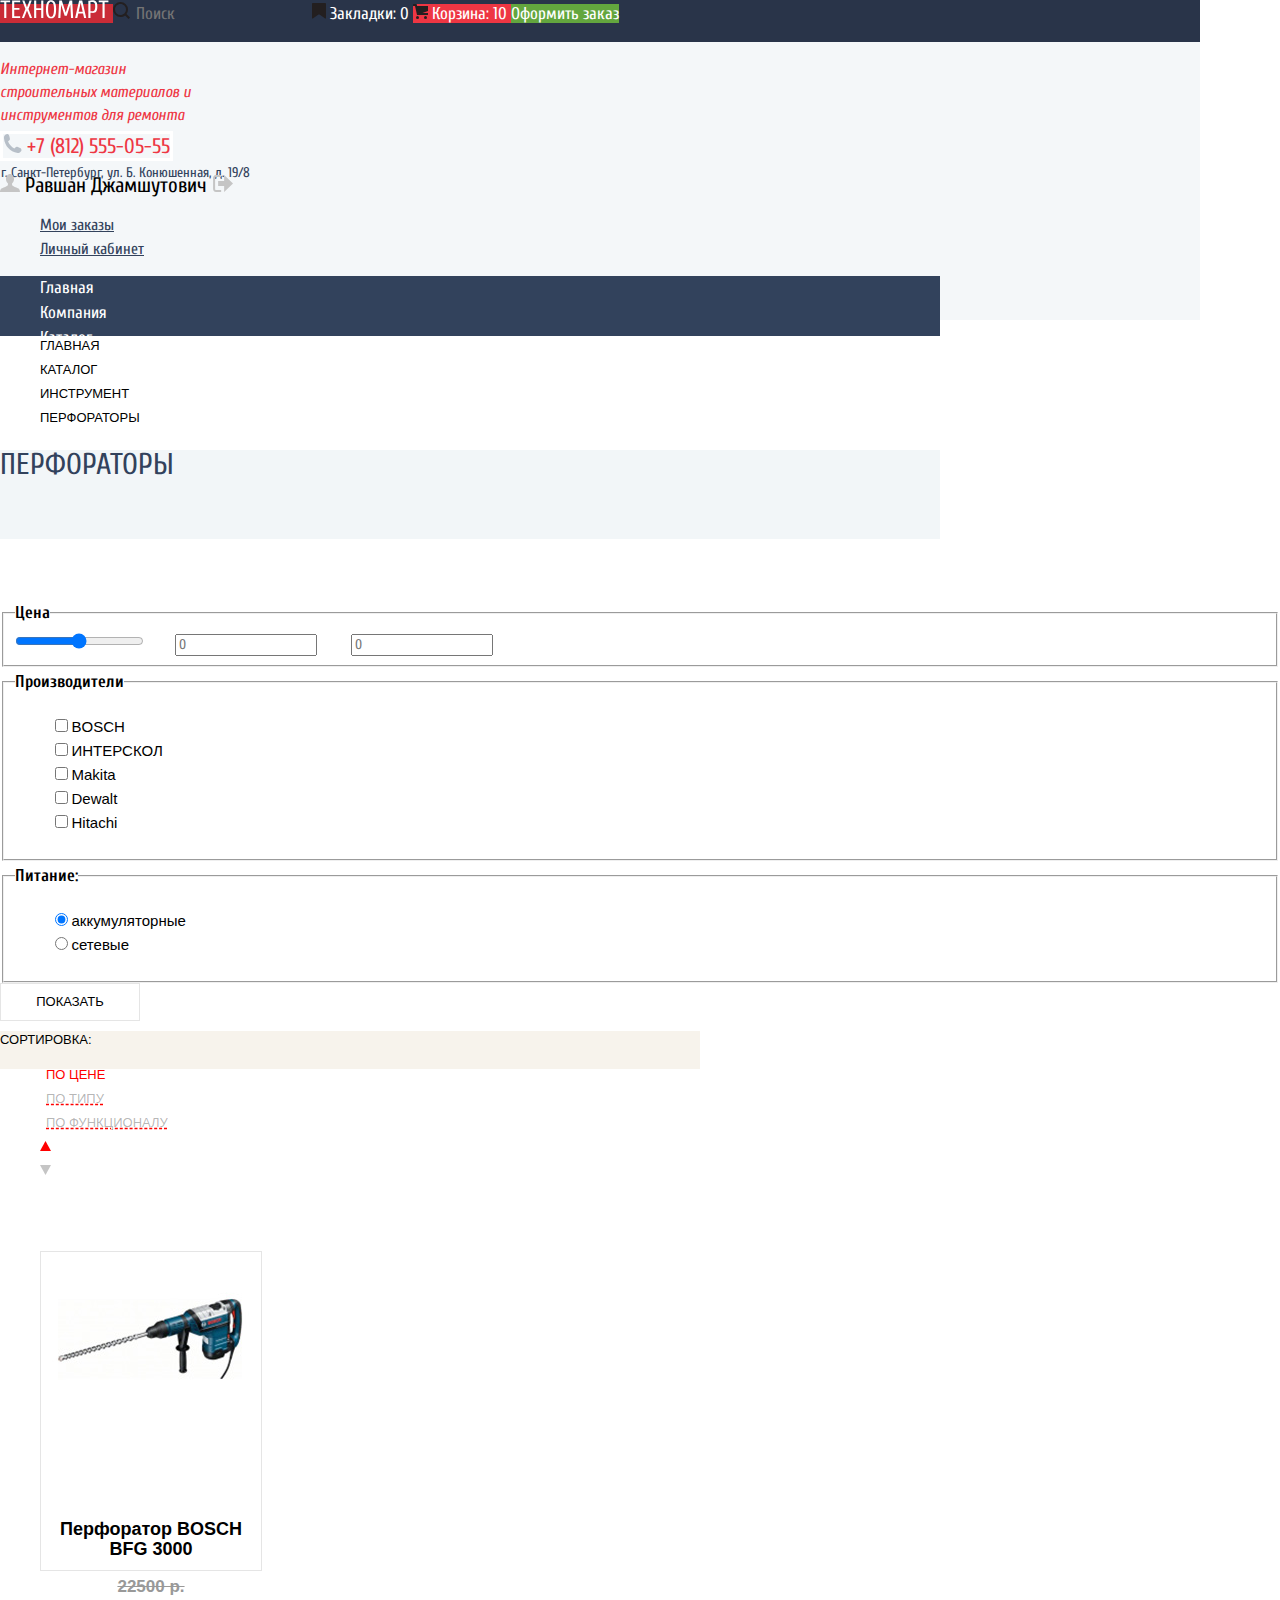
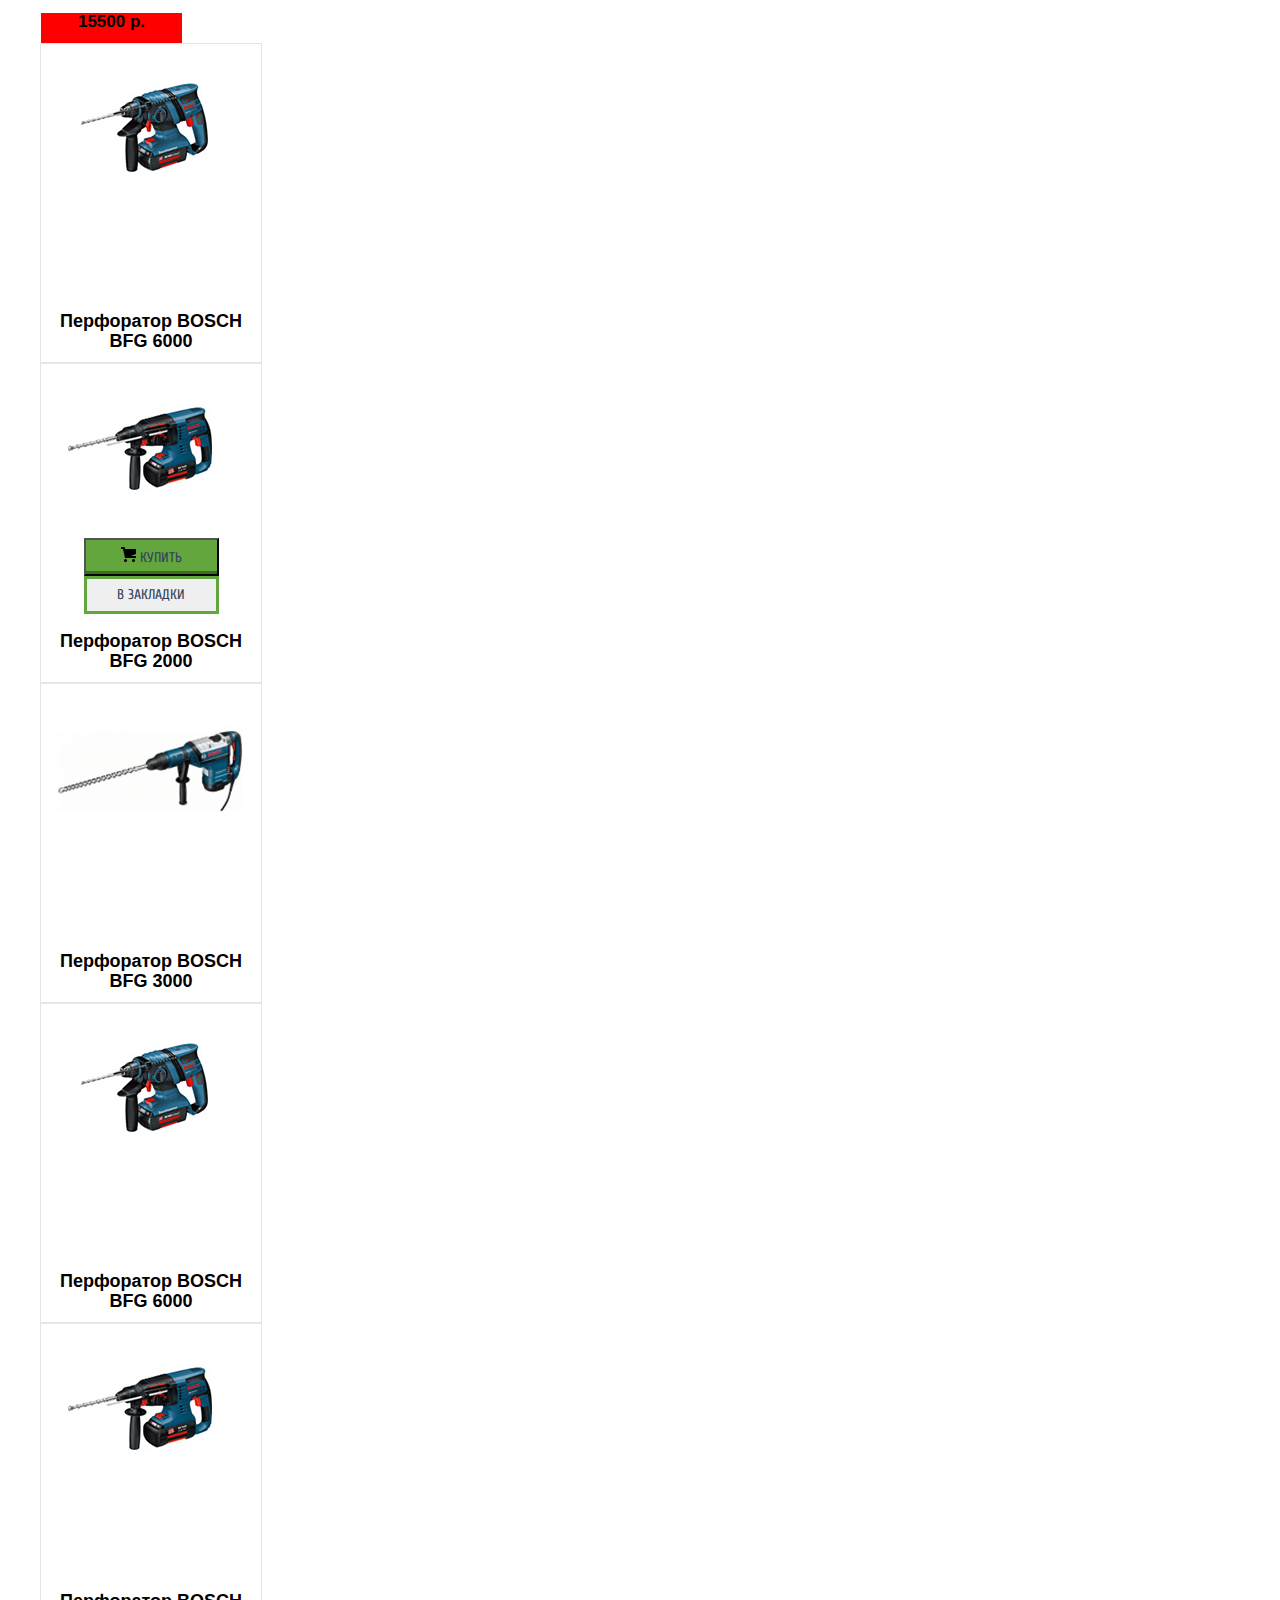
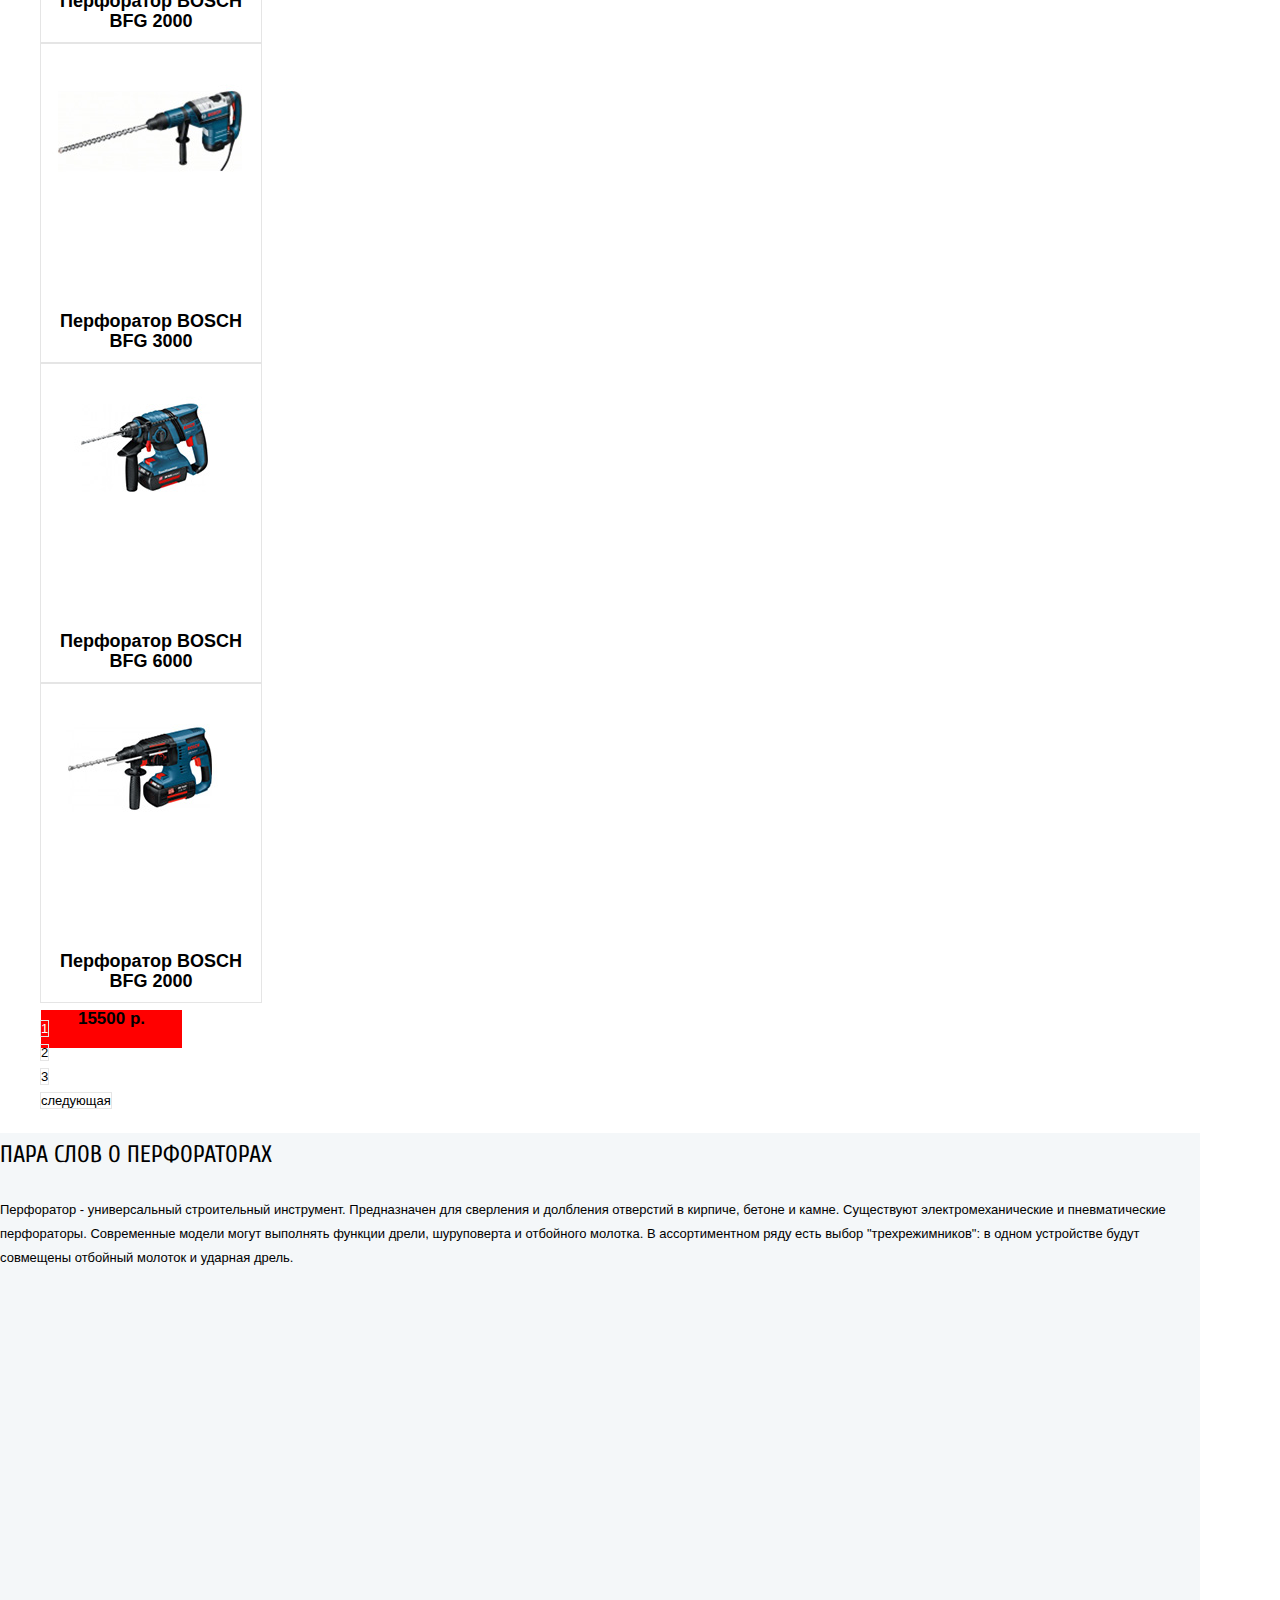
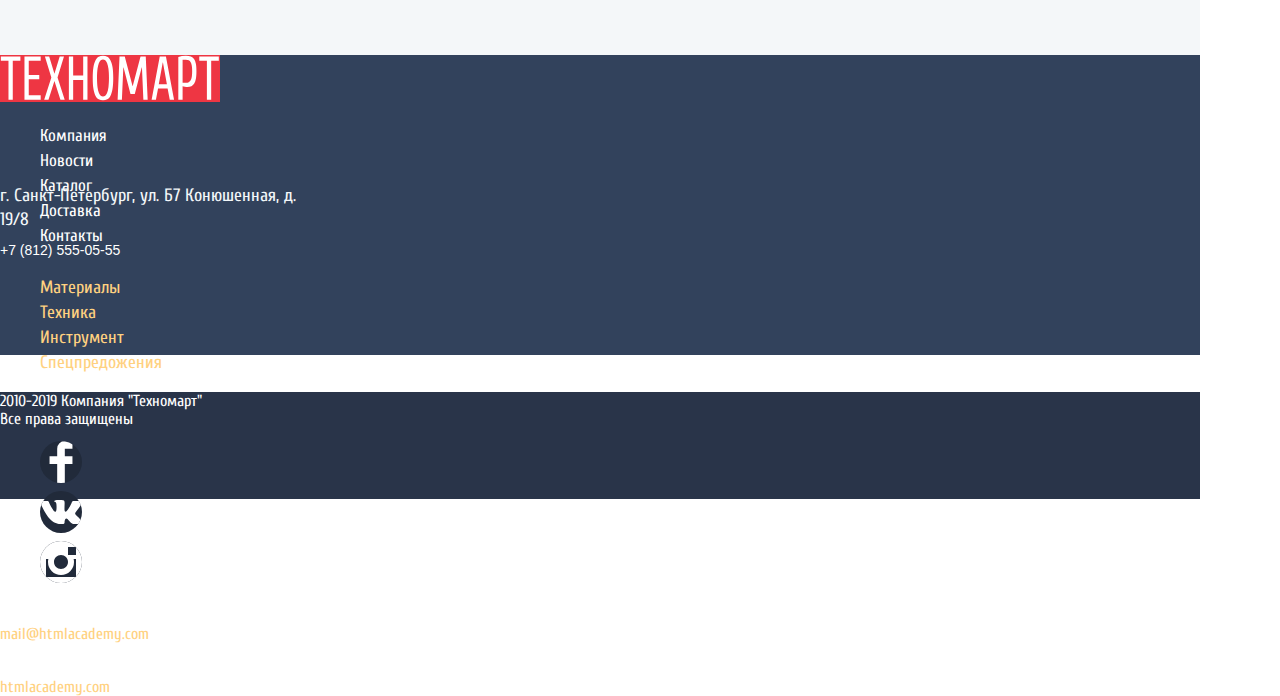
==== commit cae4dc15: "fix css" ====
--- a/catalog.html
+++ b/catalog.html
@@ -12,16 +12,32 @@
 <body>
     <header class="top-background">
         <div>
-            <div class="nav-top menu-back">
-                <a href="index.html" class="logo-back logo-back-hearer">
+            <div class="menu-top">
+                <a href="index.html" class="logo-back logo-back-header">
                     <img src="img/logo.svg" width="109px" height="19px" alt="logo" />
                 </a>
                 <span>
-                <img src="img/icon-search.svg" width="17px" height="17px" alt="find" />
-              <input type="text" placeholder="Поиск">
-            </span>
-                <a href="#"><img src="img/icon-bookmark.svg" width="14px" height="16px" alt="bookmark" />Закладки: 0</a>
-                <a class="cart-full" href="#"><img src="img/cart-icon.svg" width="15px" height="15px" alt="cart" />Корзина: 0</a>
+                    <svg class="search-icon" width="17" height="17" viewBox="0 0 17 17">
+                      <path
+                        d="M17 15.586l-3.542-3.542A7.465 7.465 0 0 0 15 7.5 7.5 7.5 0 1 0 7.5 15c1.71 0 3.282-.579 4.544-1.542L15.586 17 17 15.586zM2 7.5C2 4.467 4.467 2 7.5 2 10.532 2 13 4.467 13 7.5c0 3.032-2.468 5.5-5.5 5.5A5.506 5.506 0 0 1 2 7.5z"
+                      />
+                    </svg>
+                    <input class="input-search" type="text" placeholder="Поиск" />
+                  </span>
+                  <a href="#">
+                        <svg class="bookmark-icon" width="14" height="16" viewBox="0 0 14 16">
+                          <path d="M14 15c0 .55-.368.741-.818.426l-5.363-3.765c-.45-.315-1.187-.315-1.637 0L.818 15.426C.368 15.741 0 15.55 0 15V1c0-.55.45-1 1-1h12c.55 0 1 .45 1 1v14z"/>
+                      </svg>
+                      Закладки: 0
+                    </a>
+                    <a class="cart-full" href="#">
+                        <svg class="cart-icon" width="15" height="15" viewBox="0 0 15 15">
+                          <circle cx="4.5" cy="13.5" r="1.5"/>
+                          <circle cx="12.5" cy="13.5" r="1.5"/>
+                          <path d="M15 2H4.07l-.422-2H0v2h2.031l1.985 9H15V9H9.441L15 6.951z"/>
+                      </svg>
+                      Корзина: 10
+                    </a>
                 <a class="make-order-button" href="#">Оформить заказ</a>
             </div>
         </div>
@@ -37,14 +53,16 @@
                     <address class="top-address">г. Санкт-Петербург, ул. Б. Конюшенная, д. 19/8</address>
                 </div>
                 <div>
-                    <a class="user-back" href=""> <svg width="20" height="18" viewBox="0 0 20 18">
-                                <path d="M17.881 14.166c-2.144-.735-4.256-1.666-5.207-2.39-.657-.501-.77-1.618-.517-2.415 1.118-.903 1.864-2.477 1.864-4.278C14.021 2.276 12.221 0 10 0S5.979 2.276 5.979 5.083c0 1.801.746 3.374 1.863 4.277.253.798.141 1.915-.517 2.416-.95.724-3.063 1.654-5.207 2.39S0 18 0 18h20s.025-3.099-2.119-3.834z"/>
-                            </svg>
-                        <p>Равшан Джамшутович</p>
+                    <a class="user-back" href="">
+                        <svg width="20" height="18" viewBox="0 0 20 18">
+                            <path d="M17.881 14.166c-2.144-.735-4.256-1.666-5.207-2.39-.657-.501-.77-1.618-.517-2.415 1.118-.903 1.864-2.477 1.864-4.278C14.021 2.276 12.221 0 10 0S5.979 2.276 5.979 5.083c0 1.801.746 3.374 1.863 4.277.253.798.141 1.915-.517 2.416-.95.724-3.063 1.654-5.207 2.39S0 18 0 18h20s.025-3.099-2.119-3.834z"/>
+                        </svg>
+                        Равшан Джамшутович
                         <svg width="21" height="17" viewBox="0 0 21 17">
                                 <path d="M21 8.5L12.125 0v6h-6v5h6v6z"/>
                                 <path d="M3.106 13.952V3.048c.018-.376.171-1.057 1.01-1.057h5.027V0H4.116C1.938 0 1.112 1.81 1.087 3.027v10.946C1.112 15.189 1.938 17 4.116 17h5.027v-1.99H4.116c-.839 0-.992-.683-1.01-1.058z"/>
-                        </svg></a>
+                        </svg>
+                    </a>
 
                     <ul>
                         <li><a class="settings" href="#">Мои заказы</a></li>
@@ -54,15 +72,15 @@
             </div>
         </div>
         <div>
-            <nav class="menu-nav-back">
+            <nav class="nav-back">
                 <ul>
-                    <li><a href="index.html">Главная</a></li>
-                    <li><a href="company.html">Компания</a></li>
-                    <li><a>Каталог</a></li>
-                    <li><a href="news.html">Новости</a></li>
-                    <li><a href="sale.html">Спецпредожения</a></li>
-                    <li><a href="sheepping.html">Доставка</a></li>
-                    <li><a href="contacts.html">Контакты</a></li>
+                    <li><a class="nav-item-top" href="index.html">Главная</a></li>
+                    <li><a class="nav-item-top" href="company.html">Компания</a></li>
+                    <li><a class="nav-item-top">Каталог</a></li>
+                    <li><a class="nav-item-top" href="news.html">Новости</a></li>
+                    <li><a class="nav-item-top" href="sale.html">Спецпредожения</a></li>
+                    <li><a class="nav-item-top" href="sheepping.html">Доставка</a></li>
+                    <li><a class="nav-item-top" href="contacts.html">Контакты</a></li>
                 </ul>
             </nav>
         </div>
@@ -285,13 +303,13 @@
         <section>
             <div>
                 <img class="logo-back" src="img/logo.svg" alt="logo" />
-                <nav class="menu-nav-back">
+                <nav class="nav-back">
                     <ul>
-                        <li><a href="company.html">Компания</a></li>
-                        <li><a href="news.html">Новости</a></li>
-                        <li><a href="catalog.html">Каталог</a></li>
-                        <li><a href="sheepping.html">Доставка</a></li>
-                        <li><a href="contacts.html">Контакты</a></li>
+                        <li><a class="nav-item-footer" href="company.html">Компания</a></li>
+                        <li><a class="nav-item-footer" href="news.html">Новости</a></li>
+                        <li><a class="nav-item-footer" href="catalog.html">Каталог</a></li>
+                        <li><a class="nav-item-footer" href="sheepping.html">Доставка</a></li>
+                        <li><a class="nav-item-footer" href="contacts.html">Контакты</a></li>
                     </ul>
                 </nav>
             </div>
--- a/css/style.css
+++ b/css/style.css
@@ -29,17 +29,35 @@
     overflow: hidden;
 }
 
+
+/* 1. Header */
+.top-background {
+  width: 1200px;
+  height: 320px;
+  background-color: #f4f7f9;
+}
+
+
+/* 1.1 top  */
+.menu-top {
+  width: 1200px;
+  height: 42px;
+  background-color: #293449;
+}
+.menu-top a {
+  font-size: 17px;
+  color: inherit;
+}
+/* logo */
 .logo-back {
     width: 220px;
     height: 47px;
     background-color: #ee3643;
 }
-
-.logo-back-hearer:hover,
+.logo-back-header:hover,
 .logo-back-header:focus {
     background-color: #ca2c37;
 }
-
 .logo-back-header:active {
     background-color: #ba2732;
 }
@@ -50,15 +68,29 @@
     font-size: 17px;
     color: white;
 }
-
 .input-search:focus,
 .input-search:active {
     background-color: white;
 }
-
-.search-icon:focus {
-    fill: red;
-}
+.search-icon,
+.bookmark-icon,
+.cart-icon {
+  fill: #231F20;
+}
+.search-icon:hover,
+.search-icon:focus,
+.bookmark-icon:hover,
+.bookmark-icon:focus,
+.cart-icon:hover,
+.cart-icon:focus {
+    fill: white;
+}
+
+.bookmark-icon:active,
+.cart-icon:active {
+  opacity: 0.5;
+}
+
 
 .make-order-button {
     width: 150px;
@@ -73,6 +105,7 @@
 
 .make-order-button:active {
     background-color: #518534;
+    opacity: 0.5;
 }
 
 .cart-full {
@@ -81,47 +114,7 @@
     background-color: #ee3643;
 }
 
-.menu-back {
-    width: 1200px;
-    height: 42px;
-    background-color: #293449;
-}
-
-.menu-nav-back {
-    width: 940px;
-    height: 60px;
-    background-color: #32425c;
-}
-
-.menu-nav-back:hover,
-.menu-nav-back:focus {
-    text-decoration-style: solid;
-}
-
-.menu-nav-back:active {
-    opacity: 0.5;
-}
-
-.menu-nav-item {
-    width: 127px;
-    height: 60px;
-}
-
-.menu-nav-item:hover,
-.menu-nav-item:focus {
-    background-color: #293449;
-}
-
-.menu-nav-item:active {
-    background-color: #1d2739;
-}
-
-.menu-nav-back a,
-.nav-top a {
-    font-size: 17px;
-    color: inherit;
-}
-
+/* 1.2 descriptons and contacts */
 .site-description {
     width: 196px;
     height: 60px;
@@ -129,16 +122,8 @@
     font-size: 16px;
     font-style: italic;
     line-height: 1.44;
-    letter-spacing: normal;
     color: #ee3643;
 }
-
-.top-background {
-    width: 1200px;
-    height: 320px;
-    background-color: #f4f7f9;
-}
-
 .phone-back {
     width: 270px;
     height: 45px;
@@ -147,11 +132,9 @@
     line-height: 1;
     color: #ee3643;
 }
-
 address {
     font-style: normal;
 }
-
 .top-address {
     width: 250px;
     height: 13px;
@@ -161,19 +144,7 @@
     color: #32425c;
 }
 
-.footer-address {
-    width: 322px;
-    height: 40px;
-    font-size: 18px;
-    line-height: 1.33;
-    text-align: left;
-    color: #f3f7f9;
-}
-
-.footer-address p {
-    font-family: "Cuprum", Arial, sans-serif;
-}
-
+/* 1.2 register, login , user info */
 .register-back,
 .login-back {
     width: 150px;
@@ -207,13 +178,13 @@
     width: 299px;
     height: 45px;
     fill: #c5c5c5;
-}
-
-.user-back p {
     font-family: "Cuprum", Arial, sans-serif;
     font-size: 21px;
     line-height: 1;
     color: black;
+}
+.user-back:hover {
+    fill: #32425c;
 }
 
 .settings {
@@ -225,10 +196,6 @@
     text-decoration: underline;
 }
 
-.user-back:hover {
-    fill: #32425c;
-}
-
 .settings:hover {
     color: red;
 }
@@ -239,6 +206,44 @@
     color: rgba(0, 0, 0, 0.3);
     opacity: 0.3;
 }
+
+/* 1.3 nav */
+.nav-back {
+    width: 940px;
+    height: 60px;
+    background-color: #32425c;
+}
+
+.nav-item-top {
+    width: 127px;
+    height: 60px;
+}
+
+.nav-item-footer,
+.nav-item-top{
+  font-size: 17px;
+    color: inherit;
+}
+
+.nav-item-top:hover,
+.nav-item-top:focus {
+    background-color: #293449;
+}
+
+.nav-item-top:active {
+    background-color: #1d2739;
+    opacity: 0.5;
+}
+
+.nav-item-footer:hover,
+.nav-item-footer:focus {
+  text-decoration: underline;
+}
+.nav-item-footer:active {
+  opacity: 0.5;
+}
+
+
 
 .footer-nav-back {
     width: 1200px;
@@ -318,6 +323,19 @@
     height: 34px;
 }
 
+.mailhtmlacademyru:hover,
+.mailhtmlacademyru:focus,
+.htmlacademyru:hover,
+.htmlacademyru:focus {
+  text-decoration: underline;
+}
+
+.mailhtmlacademyru:active,
+.htmlacademyru:active {
+  color: red;
+  text-decoration: none;
+}
+
 .brod a {
     width: 53px;
     height: 9px;
@@ -685,4 +703,18 @@
     width: 1200px;
     height: 522px;
     background-color: #f4f7f9;
+}
+
+
+.footer-address {
+  width: 322px;
+  height: 40px;
+  font-size: 18px;
+  line-height: 1.33;
+  text-align: left;
+  color: #f3f7f9;
+}
+
+.footer-address p {
+  font-family: "Cuprum", Arial, sans-serif;
 }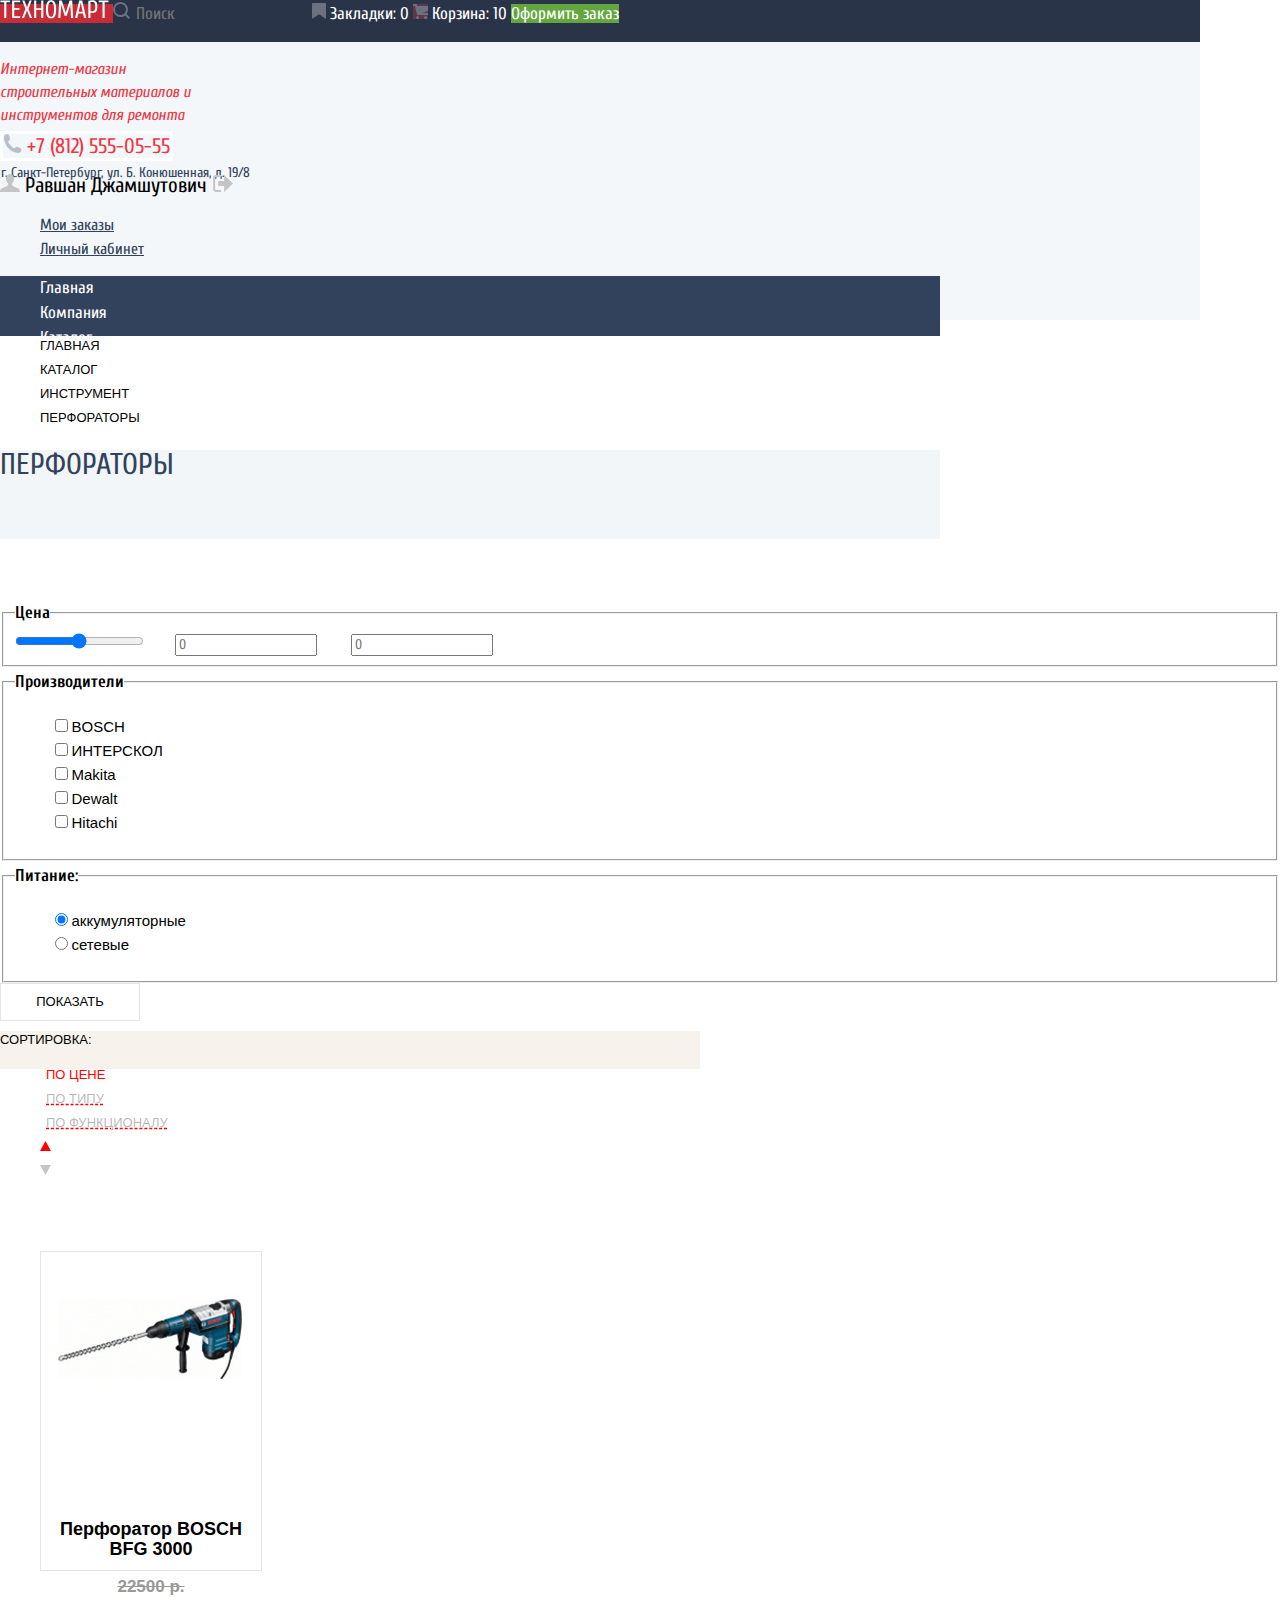
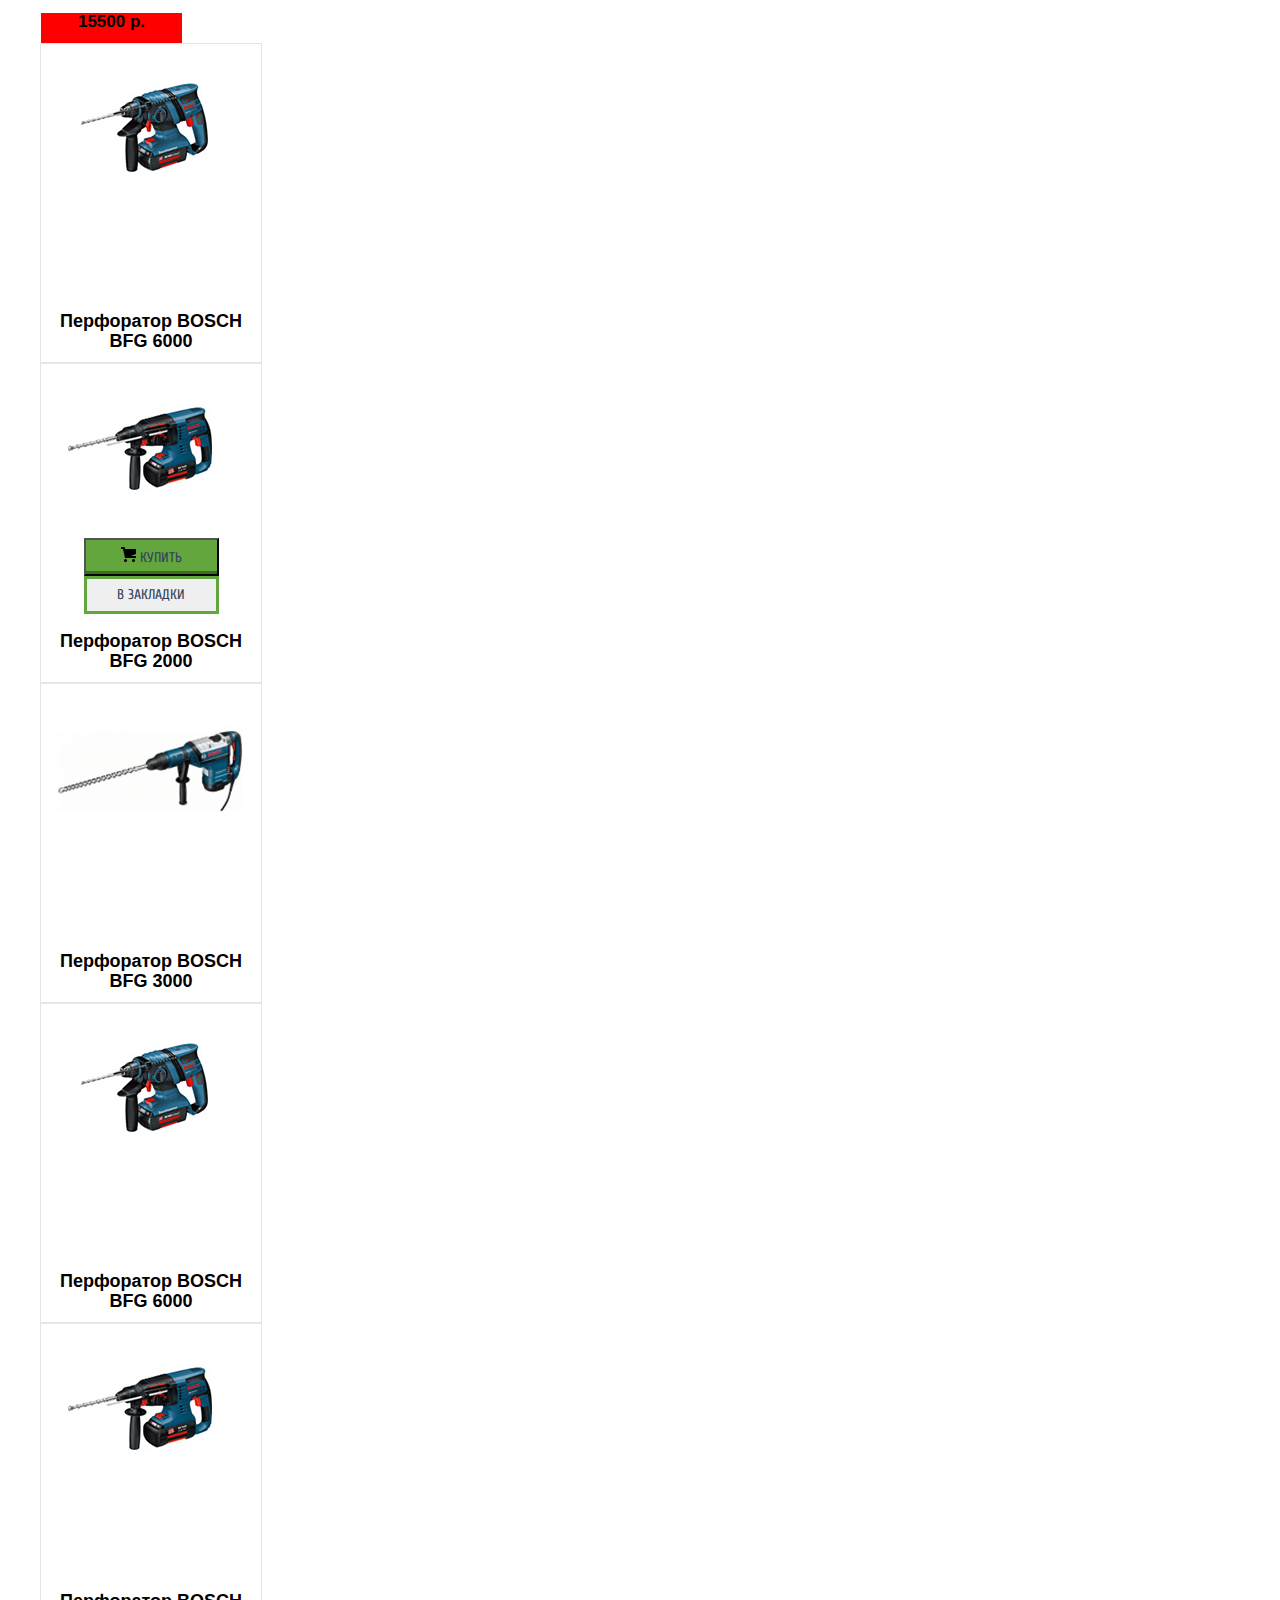
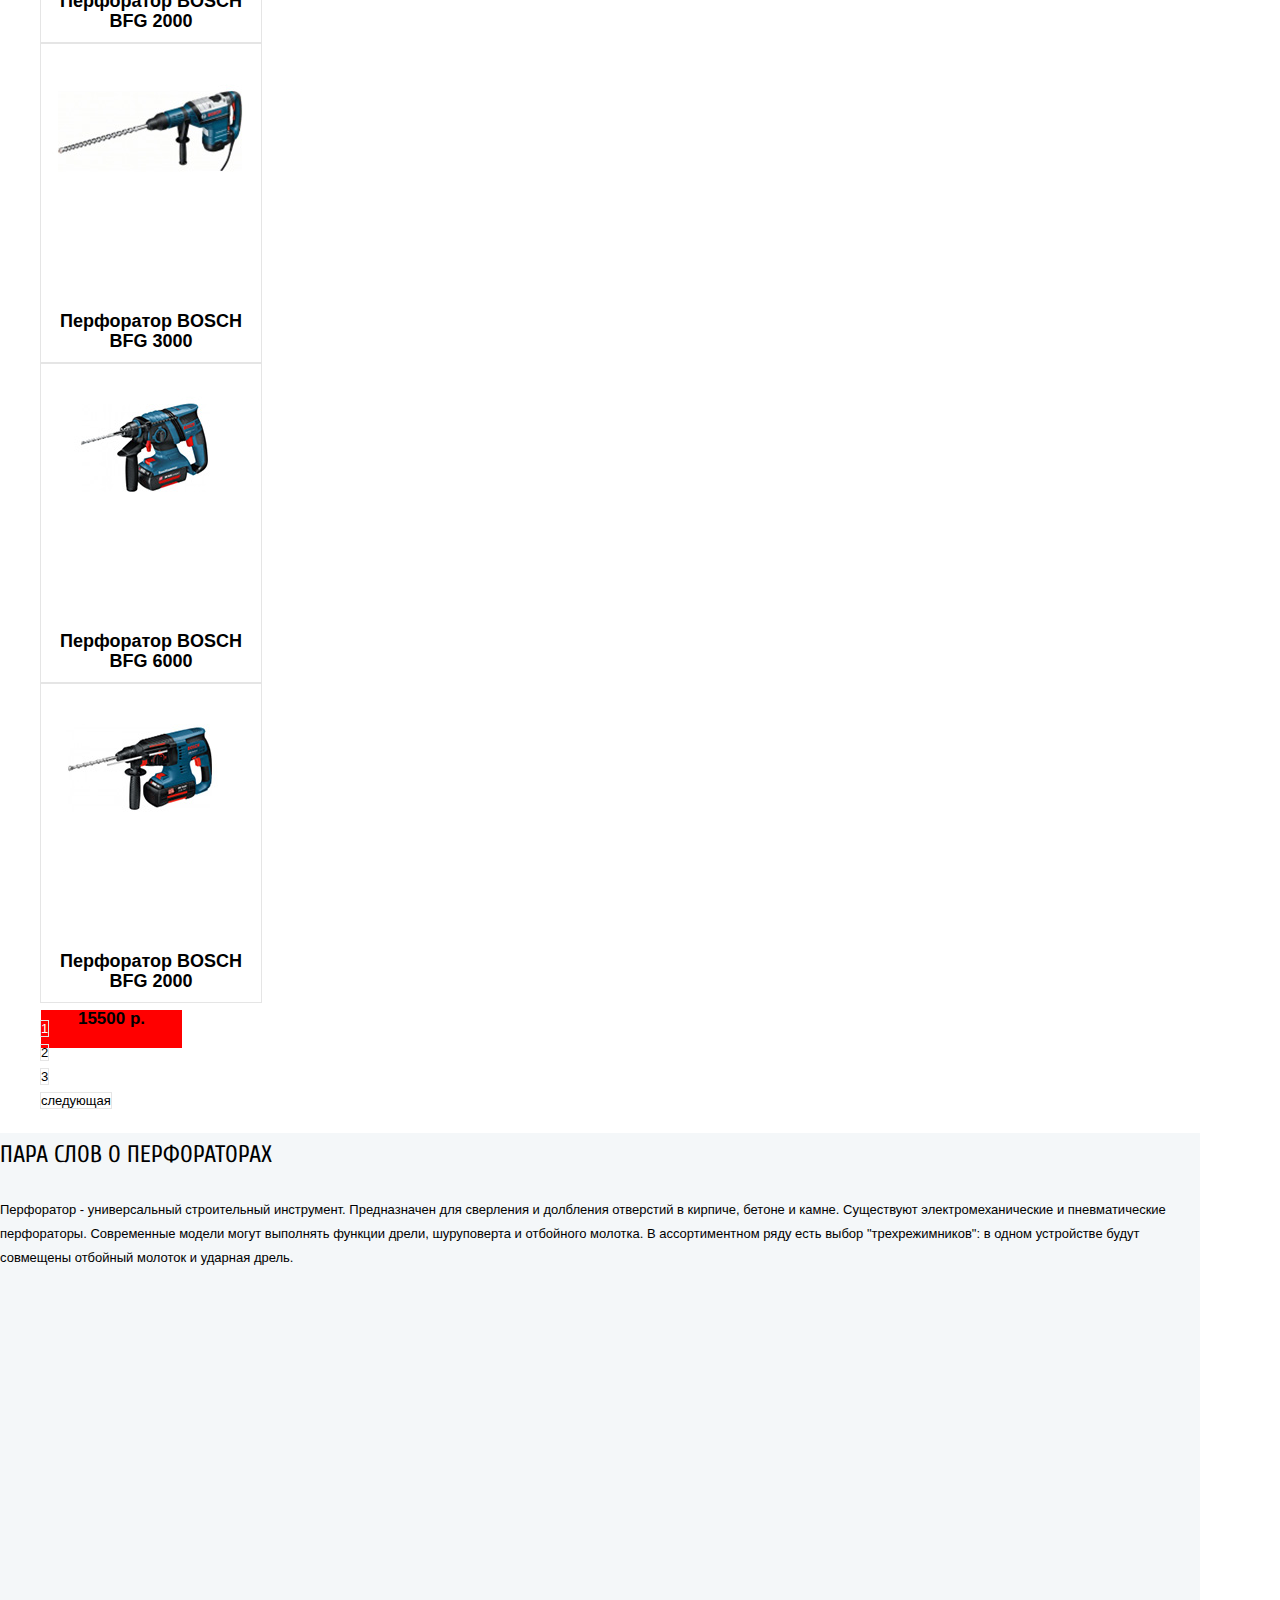
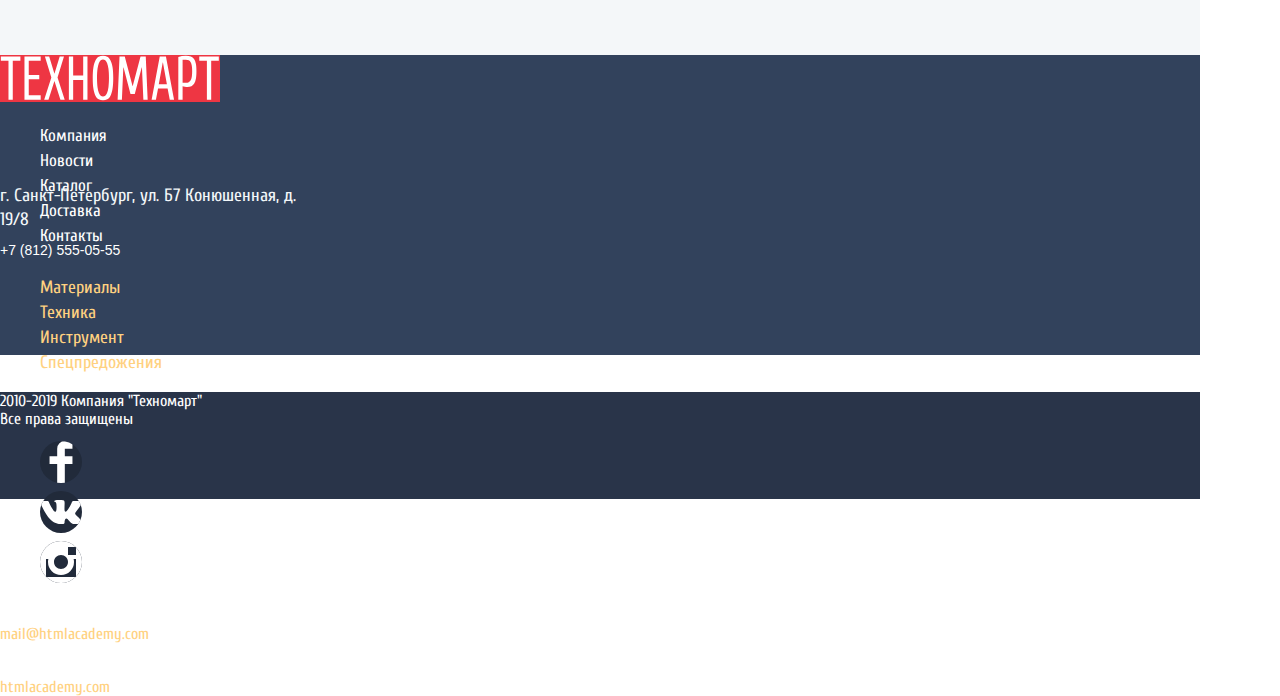
==== commit 88506af6: "fix top-nav" ====
--- a/catalog.html
+++ b/catalog.html
@@ -24,14 +24,14 @@
                     </svg>
                     <input class="input-search" type="text" placeholder="Поиск" />
                   </span>
-                  <a href="#">
+                  <a class="bookmark" href="#">
                         <svg class="bookmark-icon" width="14" height="16" viewBox="0 0 14 16">
                           <path d="M14 15c0 .55-.368.741-.818.426l-5.363-3.765c-.45-.315-1.187-.315-1.637 0L.818 15.426C.368 15.741 0 15.55 0 15V1c0-.55.45-1 1-1h12c.55 0 1 .45 1 1v14z"/>
                       </svg>
                       Закладки: 0
                     </a>
-                    <a class="cart-full" href="#">
-                        <svg class="cart-icon" width="15" height="15" viewBox="0 0 15 15">
+                    <a class="cart" href="#">
+                        <svg class="cart-icon cart-full" width="15" height="15" viewBox="0 0 15 15">
                           <circle cx="4.5" cy="13.5" r="1.5"/>
                           <circle cx="12.5" cy="13.5" r="1.5"/>
                           <path d="M15 2H4.07l-.422-2H0v2h2.031l1.985 9H15V9H9.441L15 6.951z"/>
@@ -370,4 +370,4 @@
     </div>
 </body>
 
-</html>+</html>
--- a/css/style.css
+++ b/css/style.css
@@ -75,7 +75,8 @@
 .search-icon,
 .bookmark-icon,
 .cart-icon {
-  fill: #231F20;
+  fill: #ffffff;
+  opacity: 0.3;
 }
 .search-icon:hover,
 .search-icon:focus,
@@ -83,12 +84,19 @@
 .bookmark-icon:focus,
 .cart-icon:hover,
 .cart-icon:focus {
-    fill: white;
+    opacity: 1;
 }
 
 .bookmark-icon:active,
 .cart-icon:active {
   opacity: 0.5;
+  background-color: #161d29;
+}
+
+.cart:active,
+.bookmark:active {
+    opacity: 0.6;
+    background-color: #161d29;
 }
 
 
@@ -109,8 +117,6 @@
 }
 
 .cart-full {
-    width: 150px;
-    height: 42px;
     background-color: #ee3643;
 }
 
@@ -203,7 +209,7 @@
 .user-back:active,
 .settings:active {
     fill: #c5c5c5;
-    color: rgba(0, 0, 0, 0.3);
+    color: rgba(50, 66, 92, 0.3);
     opacity: 0.3;
 }
 
@@ -232,7 +238,6 @@
 
 .nav-item-top:active {
     background-color: #1d2739;
-    opacity: 0.5;
 }
 
 .nav-item-footer:hover,
@@ -241,6 +246,7 @@
 }
 .nav-item-footer:active {
   opacity: 0.5;
+  text-decoration: none;
 }
 
 
@@ -266,7 +272,7 @@
 
 .content:active {
     opacity: 0.5;
-    ;
+    text-decoration: none;
 }
 
 .footer-contacts-back {
@@ -717,4 +723,4 @@
 
 .footer-address p {
   font-family: "Cuprum", Arial, sans-serif;
-}+}
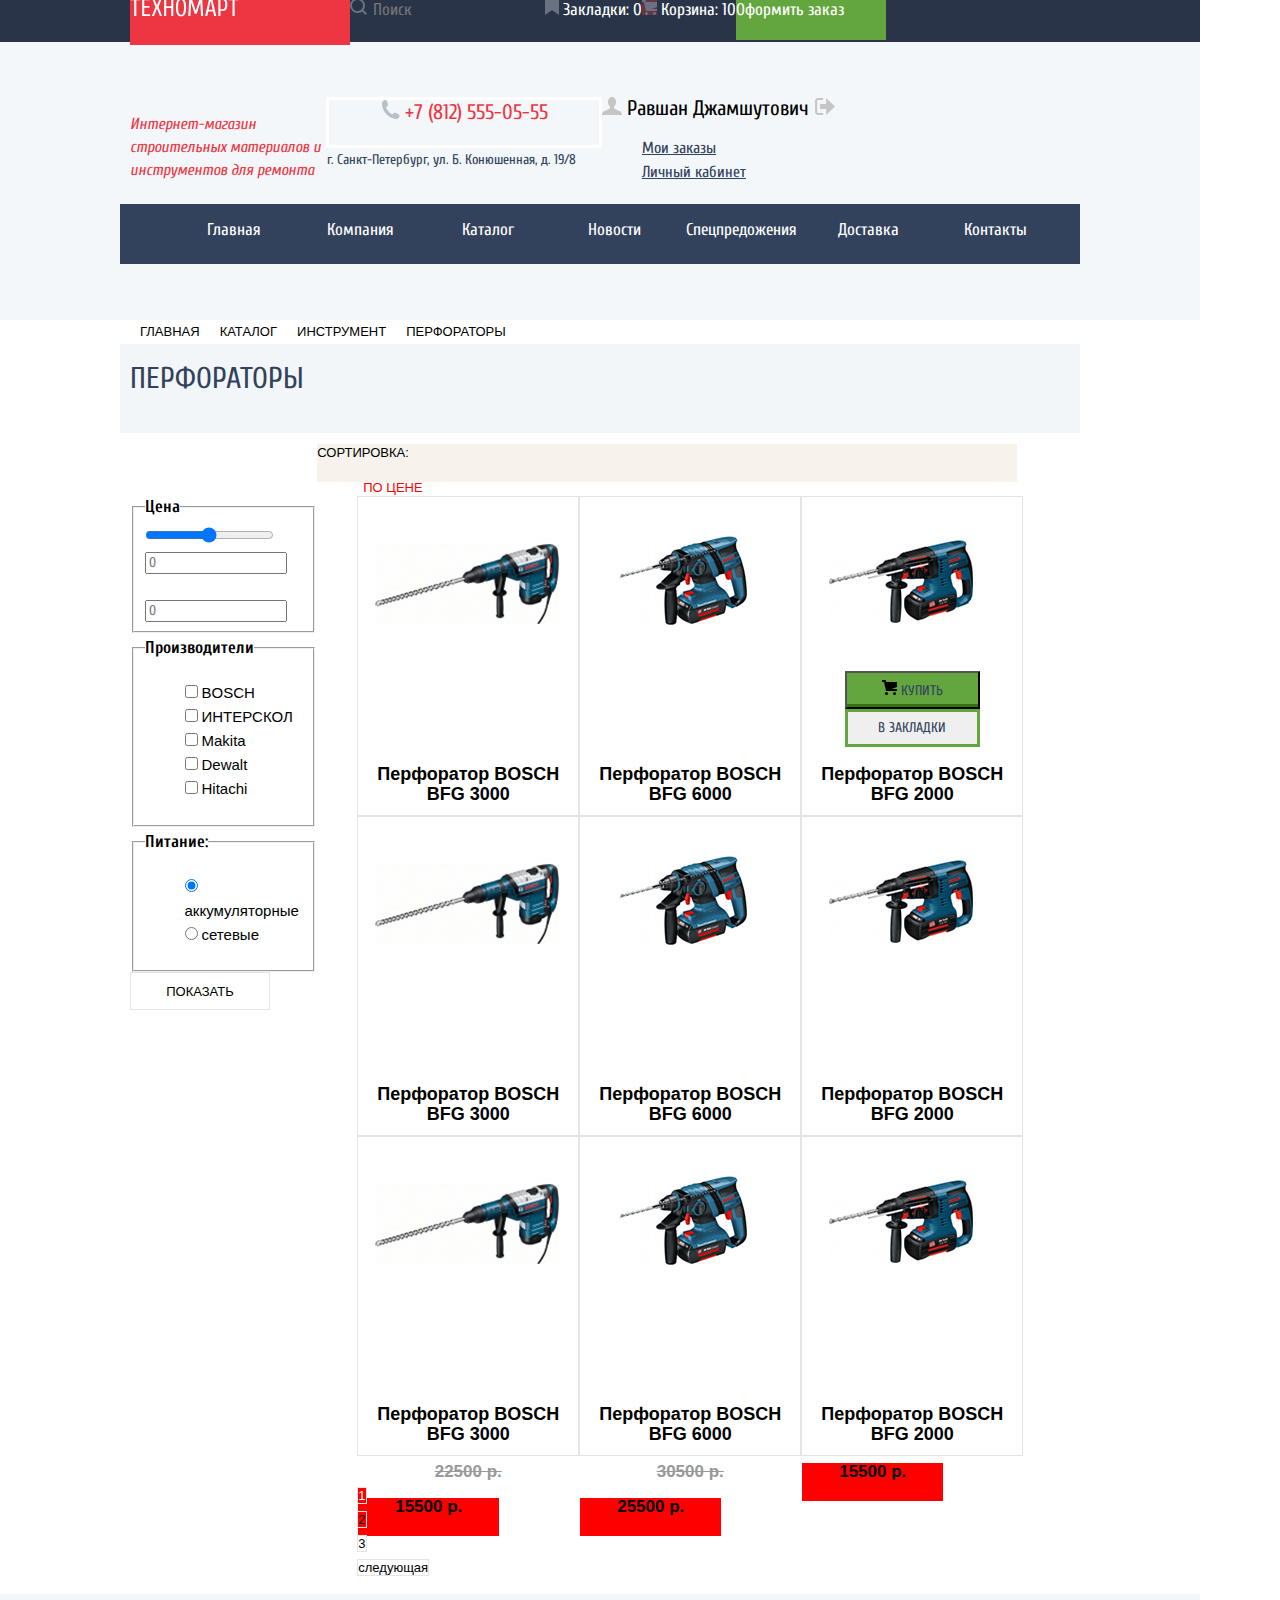
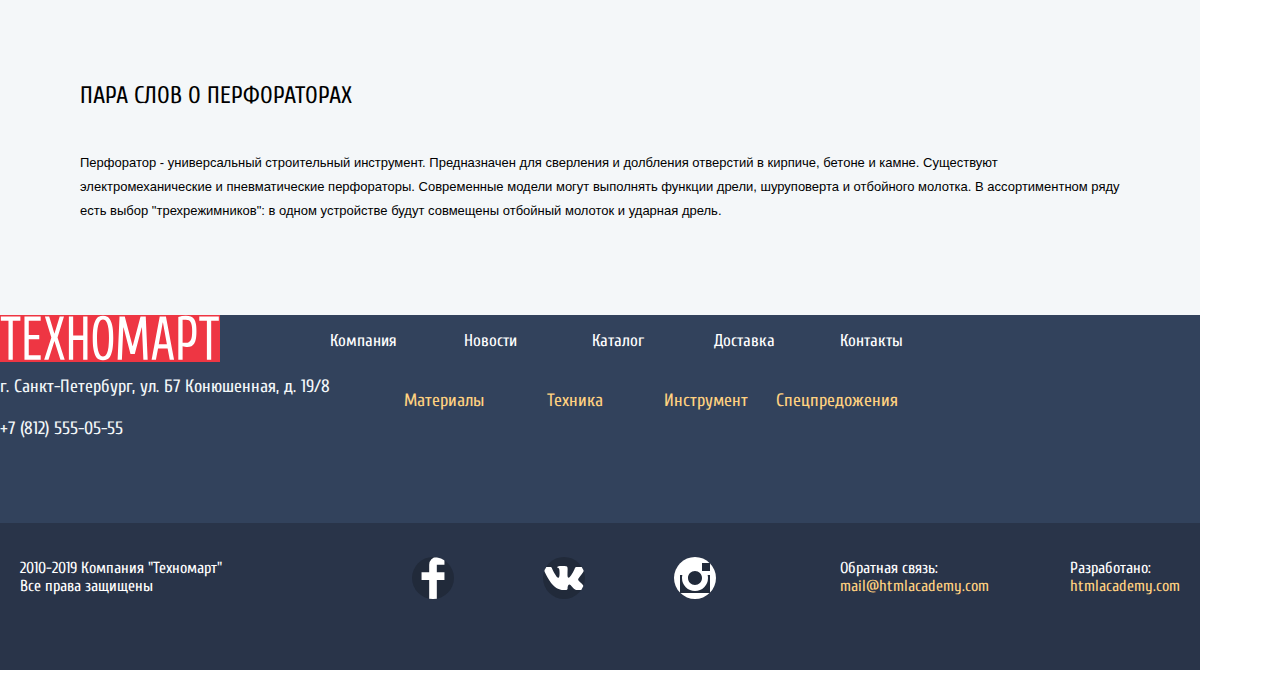
==== commit 471ccc09: "flex - first steps" ====
--- a/catalog.html
+++ b/catalog.html
@@ -11,8 +11,8 @@
 
 <body>
     <header class="top-background">
-        <div>
-            <div class="menu-top">
+        <div class="menu-top">
+            <div class="container">
                 <a href="index.html" class="logo-back logo-back-header">
                     <img src="img/logo.svg" width="109px" height="19px" alt="logo" />
                 </a>
@@ -41,12 +41,12 @@
                 <a class="make-order-button" href="#">Оформить заказ</a>
             </div>
         </div>
-        <div>
-            <div>
+        <div class="medium-footer">
+            <div class="container">
                 <p class="site-description">
                     Интернет-магазин строительных материалов и инструментов для ремонта
                 </p>
-                <div>
+                <div class="phone-container">
                     <a class="phone-back" href="#">
                         <img src="img/icon-phone.svg" width="19px" height="19px" alt="phone" /> +7 (812) 555-05-55
                     </a>
@@ -72,7 +72,7 @@
             </div>
         </div>
         <div>
-            <nav class="nav-back">
+            <nav class="nav-back container">
                 <ul>
                     <li><a class="nav-item-top" href="index.html">Главная</a></li>
                     <li><a class="nav-item-top" href="company.html">Компания</a></li>
@@ -85,17 +85,17 @@
             </nav>
         </div>
     </header>
-    <main>
-        <ul class="brod">
+    <main class="main-background">
+        <ul class="brod container">
             <li><a href="index.html">Главная</a></li>
             <li><a href="catalog.html">Каталог</a></li>
             <li><a href="#">Инструмент</a></li>
             <li><a>Перфораторы</a></li>
         </ul>
-        <div class="category-back">
+        <div class="category-back container">
             <h1>Перфораторы</h1>
         </div>
-        <div>
+        <div class="main-course container">
             <section>
                 <h2>Фильтр</h2>
                 <form action="/">
@@ -168,8 +168,7 @@
                         </li>
                     </ul>
                 </section>
-                <br><br><br><br><br><br><br>
-                <section>
+                <section class="products">
                     <h2 class="visually-hidden">Товары</h2>
                     <ul>
                         <li>
@@ -290,18 +289,15 @@
                 </ul>
             </div>
         </div>
-        <section>
-            <div class="service-back">
+        <section class="service-back">
                 <h2>Пара слов о перфораторах</h2>
                 <p>Перфоратор - универсальный строительный инструмент. Предназначен для сверления и долбления отверстий в кирпиче, бетоне и камне. Существуют электромеханические и пневматические перфораторы. Современные модели могут выполнять функции дрели,
                     шуруповерта и отбойного молотка. В ассортиментном ряду есть выбор "трехрежимников": в одном устройстве будут совмещены отбойный молоток и ударная дрель.
                 </p>
-            </div>
         </section>
     </main>
     <footer class="footer-nav-back">
-        <section>
-            <div>
+        <section class="footer-logo-nav">
                 <img class="logo-back" src="img/logo.svg" alt="logo" />
                 <nav class="nav-back">
                     <ul>
@@ -312,13 +308,11 @@
                         <li><a class="nav-item-footer" href="contacts.html">Контакты</a></li>
                     </ul>
                 </nav>
-            </div>
         </section>
-        <section>
-            <div>
+        <section class="footer-address-menu">
                 <h2 class="visually-hidden">Контакты</h2>
-                <div>
-                    <address class="footer-address">г. Санкт-Петербург, ул. Б7 Конюшенная, д. 19/8</address>
+                <div class="footer-address">
+                    <address>г. Санкт-Петербург, ул. Б7 Конюшенная, д. 19/8</address>
                     <p>+7 (812) 555-05-55</p>
                 </div>
                 <ul>
@@ -327,10 +321,8 @@
                     <li><a class="content" href="#">Инструмент</a></li>
                     <li><a class="content" href="#">Спецпредожения</a></li>
                 </ul>
-            </div>
         </section>
-        <section class="footer-contacts-back">
-            <div class="footer-tm-mail">
+        <section class="footer-tm-mail">
                 <p class="tm">
                     2010-2019 Компания "Техномарт" <br /> Все права защищены
                 </p>
@@ -354,7 +346,6 @@
                     <a class="htmlacademyru" href="https://htmlacademy.ru/intensive/htmlcss">htmlacademy.com</a
             >
           </p>
-        </div>
       </section>
     </footer>
     <div class="visually-hidden">
--- a/css/style.css
+++ b/css/style.css
@@ -16,6 +16,11 @@
 
 li {
     list-style-type: none;
+}
+
+.main {
+    width: 1200px;
+    background-color: rgba(50, 66, 92, 0.3)
 }
 
 .visually-hidden {
@@ -36,10 +41,15 @@
   height: 320px;
   background-color: #f4f7f9;
 }
-
+.main-background {
+    width: 1200px;
+}
 
 /* 1.1 top  */
 .menu-top {
+  display: flex;
+  align-items: center;
+  justify-content: space-between;
   width: 1200px;
   height: 42px;
   background-color: #293449;
@@ -121,6 +131,10 @@
 }
 
 /* 1.2 descriptons and contacts */
+.phone-container {
+    display: flex;
+    flex-direction: column;
+}
 .site-description {
     width: 196px;
     height: 60px;
@@ -137,6 +151,7 @@
     font-size: 21px;
     line-height: 1;
     color: #ee3643;
+    text-align: center;
 }
 address {
     font-style: normal;
@@ -148,6 +163,7 @@
     line-height: 1.71;
     text-align: center;
     color: #32425c;
+    text-align: center;
 }
 
 /* 1.2 register, login , user info */
@@ -160,6 +176,8 @@
     line-height: 1;
     letter-spacing: normal;
     color: black;
+    margin: 5px;
+    text-align: center;
 }
 
 .login-back {
@@ -220,6 +238,20 @@
     background-color: #32425c;
 }
 
+.nav-back ul {
+    display: flex;
+    flex-direction: row;
+    flex-wrap: wrap;
+
+  }
+.nav-back ul li {
+    list-style: none;
+    display: inline-block;
+    width: 127px;
+    height: 120px;
+    text-align: center;
+  }
+
 .nav-item-top {
     width: 127px;
     height: 60px;
@@ -238,6 +270,7 @@
 
 .nav-item-top:active {
     background-color: #1d2739;
+    opacity: 0.5;
 }
 
 .nav-item-footer:hover,
@@ -275,11 +308,22 @@
     text-decoration: none;
 }
 
-.footer-contacts-back {
-    width: 1200px;
+.footer-tm-mail {
+    width: auto;
     height: 107px;
     background-color: #293449;
-}
+    display: flex;
+    justify-content: space-between;
+    padding: 20px;
+}
+
+.footer-tm-mail ul li {
+    list-style: none;
+    display: inline-block;
+    width: 127px;
+    height: 120px;
+    text-align: center;
+  }
 
 .icon-back {
     width: 42px;
@@ -304,6 +348,7 @@
     letter-spacing: normal;
     text-align: left;
     color: white;
+
 }
 
 .footer-tm-mail a {
@@ -350,6 +395,7 @@
     line-height: 1.38;
     color: black;
     text-transform: uppercase;
+    margin: 10px;
 }
 
 .description {
@@ -390,7 +436,6 @@
 }
 
 .category-back {
-    width: 940px;
     height: 89px;
     background-color: #f2f6f8;
 }
@@ -576,14 +621,20 @@
     color: inherit;
 }
 
+
 .service-back {
-    width: 1200px;
+    width: auto;
     height: 261px;
     background-color: #f4f7f9;
     color: black;
     font-family: "PTSans", Arial, sans-serif;
     font-size: 13px;
     line-height: 1.85;
+    display:flex;
+    flex-direction: column;
+    padding-top: 60px;
+    padding-left: 80px;
+    padding-right: 80px;
 }
 
 .service-back h2 {
@@ -591,6 +642,7 @@
     font-size: 24px;
     text-transform: uppercase;
     font-weight: normal;
+
 }
 
 .card {
@@ -705,15 +757,10 @@
     box-shadow: 0px 4px 10px 0 rgba(41, 52, 73, 0.5);
 }
 
-.service-back {
-    width: 1200px;
-    height: 522px;
-    background-color: #f4f7f9;
-}
 
 
 .footer-address {
-  width: 322px;
+  width: 340px;
   height: 40px;
   font-size: 18px;
   line-height: 1.33;
@@ -724,3 +771,60 @@
 .footer-address p {
   font-family: "Cuprum", Arial, sans-serif;
 }
+
+/* flex */
+.medium-footer {
+    display: flex;
+    align-items: top;
+    margin-top: 50px;
+    justify-content: space-between;
+    padding: 5px;
+}
+
+
+.container {
+    display:flex;
+    width: 940px;
+    margin: 0 auto;
+    padding: 0 10px;
+    /* background-color: rgba(0, 0, 0, 0.3); */
+
+  }
+
+.main-course {
+    display: flex;
+}
+
+.products {
+    display: flex;
+}
+
+.products ul {
+    display: flex;
+    flex-direction: row;
+    flex-wrap: wrap;
+
+  }
+.products ul li {
+    list-style: none;
+    display: inline-block;
+    width: auto;
+    height: auto;
+  }
+
+.footer-logo-nav {
+    display: flex;
+    justify-content: space-between;
+}
+
+.footer-address-menu {
+    display: flex;
+}
+
+.footer-address-menu ul li {
+    list-style: none;
+    display: inline-block;
+    width: 127px;
+    height: 120px;
+    text-align: center;
+  }
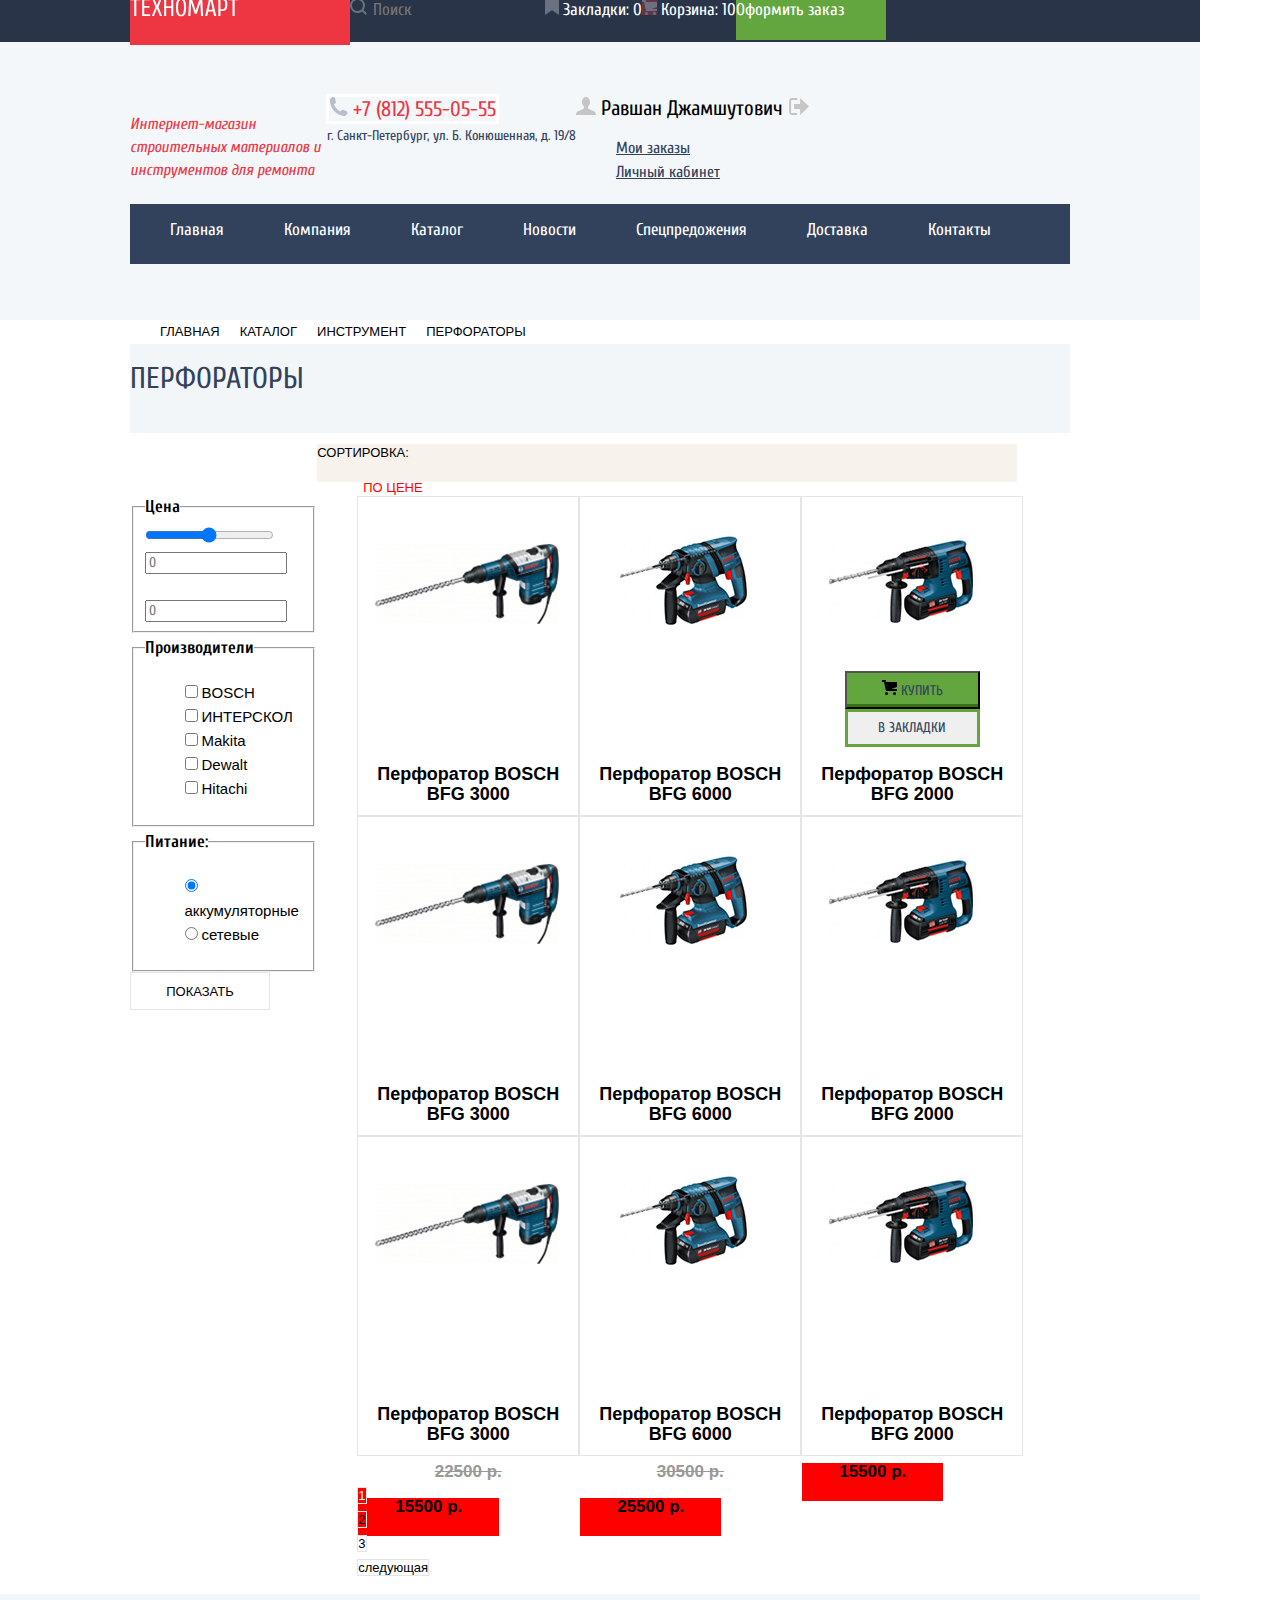
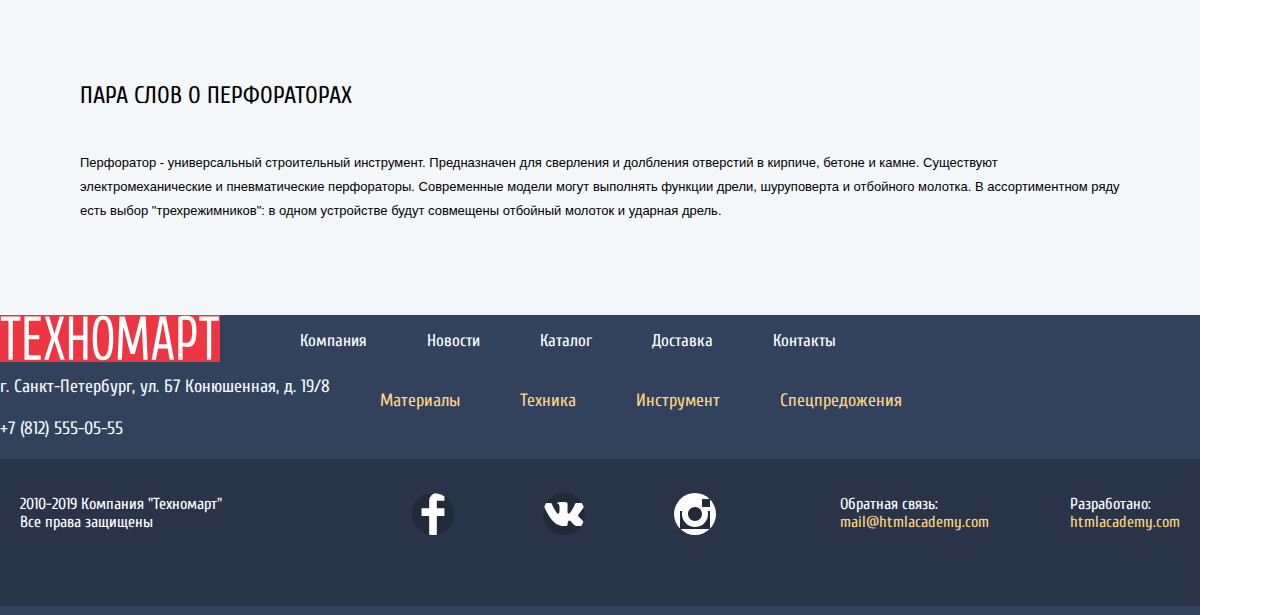
==== commit e0e547e0: "fix errors" ====
--- a/catalog.html
+++ b/catalog.html
@@ -46,7 +46,7 @@
                 <p class="site-description">
                     Интернет-магазин строительных материалов и инструментов для ремонта
                 </p>
-                <div class="phone-container">
+                <div>
                     <a class="phone-back" href="#">
                         <img src="img/icon-phone.svg" width="19px" height="19px" alt="phone" /> +7 (812) 555-05-55
                     </a>
--- a/css/style.css
+++ b/css/style.css
@@ -131,13 +131,9 @@
 }
 
 /* 1.2 descriptons and contacts */
-.phone-container {
-    display: flex;
-    flex-direction: column;
-}
+
 .site-description {
     width: 196px;
-    height: 60px;
     font-family: "Cuprum", Arial, sans-serif;
     font-size: 16px;
     font-style: italic;
@@ -240,21 +236,19 @@
 
 .nav-back ul {
     display: flex;
-    flex-direction: row;
+    /* flex-direction: row; DELETE */
     flex-wrap: wrap;
 
   }
 .nav-back ul li {
     list-style: none;
-    display: inline-block;
-    width: 127px;
-    height: 120px;
-    text-align: center;
+    padding-right: 60px;
   }
 
 .nav-item-top {
     width: 127px;
     height: 60px;
+    text-align: center;
 }
 
 .nav-item-footer,
@@ -296,6 +290,7 @@
     font-size: 18px;
     line-height: 1.33;
     color: #ffd180;
+    text-align: center;
 }
 
 .content:hover,
@@ -761,7 +756,6 @@
 
 .footer-address {
   width: 340px;
-  height: 40px;
   font-size: 18px;
   line-height: 1.33;
   text-align: left;
@@ -775,7 +769,6 @@
 /* flex */
 .medium-footer {
     display: flex;
-    align-items: top;
     margin-top: 50px;
     justify-content: space-between;
     padding: 5px;
@@ -786,7 +779,7 @@
     display:flex;
     width: 940px;
     margin: 0 auto;
-    padding: 0 10px;
+    /* padding: 0 10px; DELETE */
     /* background-color: rgba(0, 0, 0, 0.3); */
 
   }
@@ -807,7 +800,6 @@
   }
 .products ul li {
     list-style: none;
-    display: inline-block;
     width: auto;
     height: auto;
   }
@@ -816,15 +808,12 @@
     display: flex;
     justify-content: space-between;
 }
-
-.footer-address-menu {
+.footer-address-menu,
+.footer-address-menu ul {
     display: flex;
 }
 
 .footer-address-menu ul li {
     list-style: none;
-    display: inline-block;
-    width: 127px;
-    height: 120px;
-    text-align: center;
+    padding-right: 60px;
   }
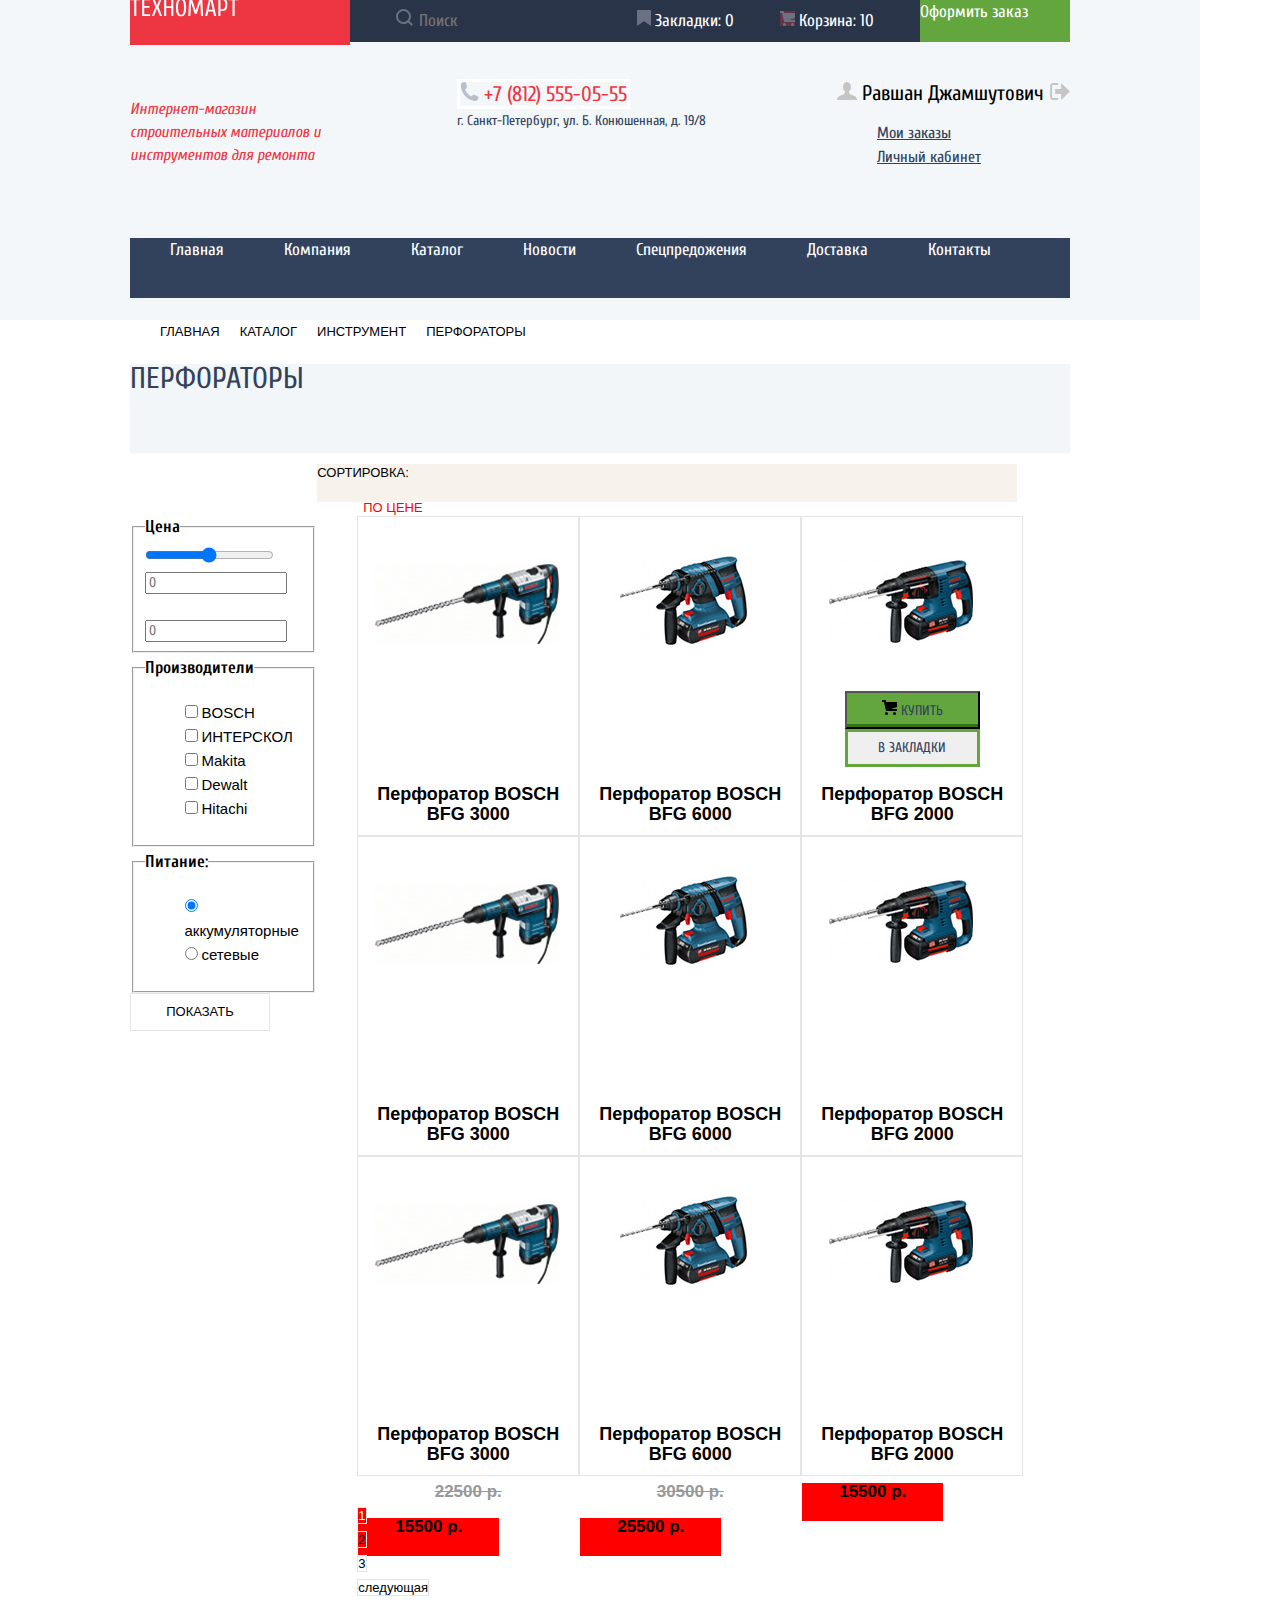
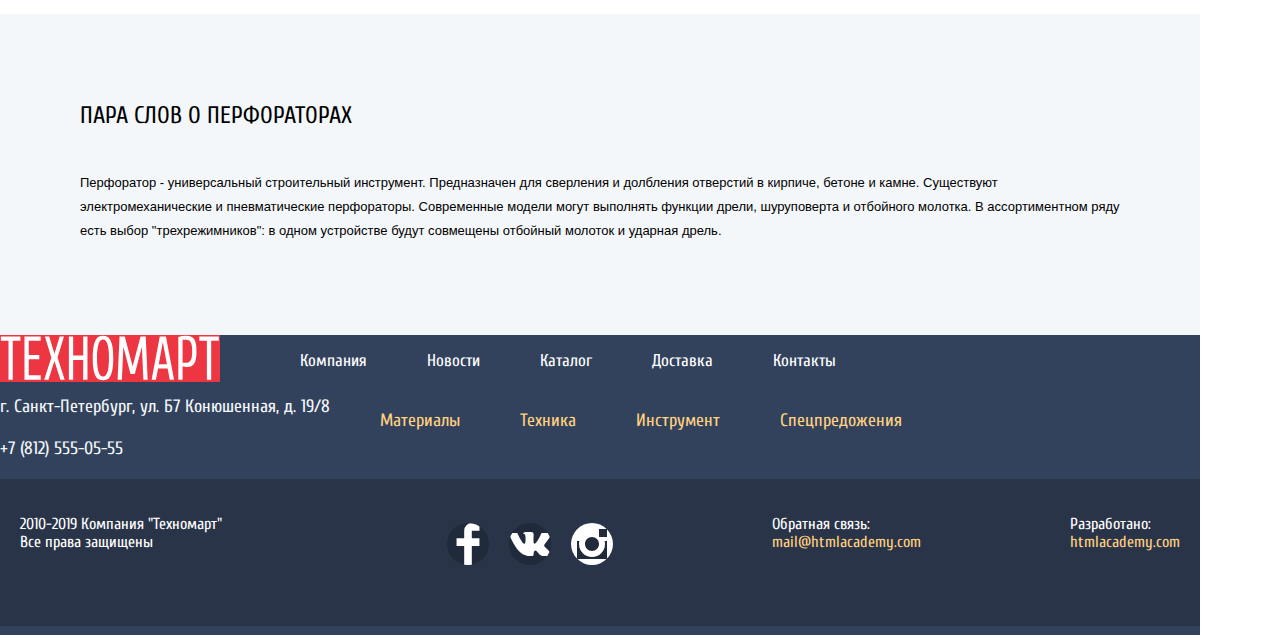
==== commit f5176d0a: "fix all-all-all bugs ( I hope)" ====
--- a/catalog.html
+++ b/catalog.html
@@ -11,8 +11,7 @@
 
 <body>
     <header class="top-background">
-        <div class="menu-top">
-            <div class="container">
+        <div class="menu-top container">
                 <a href="index.html" class="logo-back logo-back-header">
                     <img src="img/logo.svg" width="109px" height="19px" alt="logo" />
                 </a>
@@ -39,10 +38,8 @@
                       Корзина: 10
                     </a>
                 <a class="make-order-button" href="#">Оформить заказ</a>
-            </div>
-        </div>
-        <div class="medium-footer">
-            <div class="container">
+        </div>
+        <div class="medium-footer container">
                 <p class="site-description">
                     Интернет-магазин строительных материалов и инструментов для ремонта
                 </p>
@@ -69,7 +66,6 @@
                         <li><a class="settings" href="#">Личный кабинет</a></li>
                     </ul>
                 </div>
-            </div>
         </div>
         <div>
             <nav class="nav-back container">
--- a/css/style.css
+++ b/css/style.css
@@ -236,25 +236,20 @@
 
 .nav-back ul {
     display: flex;
-    /* flex-direction: row; DELETE */
     flex-wrap: wrap;
 
   }
 .nav-back ul li {
     list-style: none;
-    padding-right: 60px;
   }
 
-.nav-item-top {
-    width: 127px;
-    height: 60px;
-    text-align: center;
-}
 
 .nav-item-footer,
 .nav-item-top{
   font-size: 17px;
     color: inherit;
+    text-align: center;
+    padding-right: 60px;
 }
 
 .nav-item-top:hover,
@@ -304,7 +299,6 @@
 }
 
 .footer-tm-mail {
-    width: auto;
     height: 107px;
     background-color: #293449;
     display: flex;
@@ -312,12 +306,14 @@
     padding: 20px;
 }
 
+.footer-tm-mail ul {
+    display: flex;
+
+}
 .footer-tm-mail ul li {
     list-style: none;
-    display: inline-block;
-    width: 127px;
-    height: 120px;
-    text-align: center;
+    padding: 10px;
+
   }
 
 .icon-back {
@@ -382,6 +378,10 @@
   text-decoration: none;
 }
 
+.brod {
+    display: flex;
+}
+
 .brod a {
     width: 53px;
     height: 9px;
@@ -395,6 +395,7 @@
 
 .description {
     color: black;
+    display: flex;
 }
 
 .description h3 {
@@ -618,14 +619,13 @@
 
 
 .service-back {
-    width: auto;
     height: 261px;
     background-color: #f4f7f9;
     color: black;
     font-family: "PTSans", Arial, sans-serif;
     font-size: 13px;
     line-height: 1.85;
-    display:flex;
+    display: flex;
     flex-direction: column;
     padding-top: 60px;
     padding-left: 80px;
@@ -771,17 +771,13 @@
     display: flex;
     margin-top: 50px;
     justify-content: space-between;
-    padding: 5px;
+    padding: 40px;
 }
 
 
 .container {
-    display:flex;
     width: 940px;
     margin: 0 auto;
-    /* padding: 0 10px; DELETE */
-    /* background-color: rgba(0, 0, 0, 0.3); */
-
   }
 
 .main-course {
@@ -794,14 +790,11 @@
 
 .products ul {
     display: flex;
-    flex-direction: row;
     flex-wrap: wrap;
 
   }
 .products ul li {
     list-style: none;
-    width: auto;
-    height: auto;
   }
 
 .footer-logo-nav {
